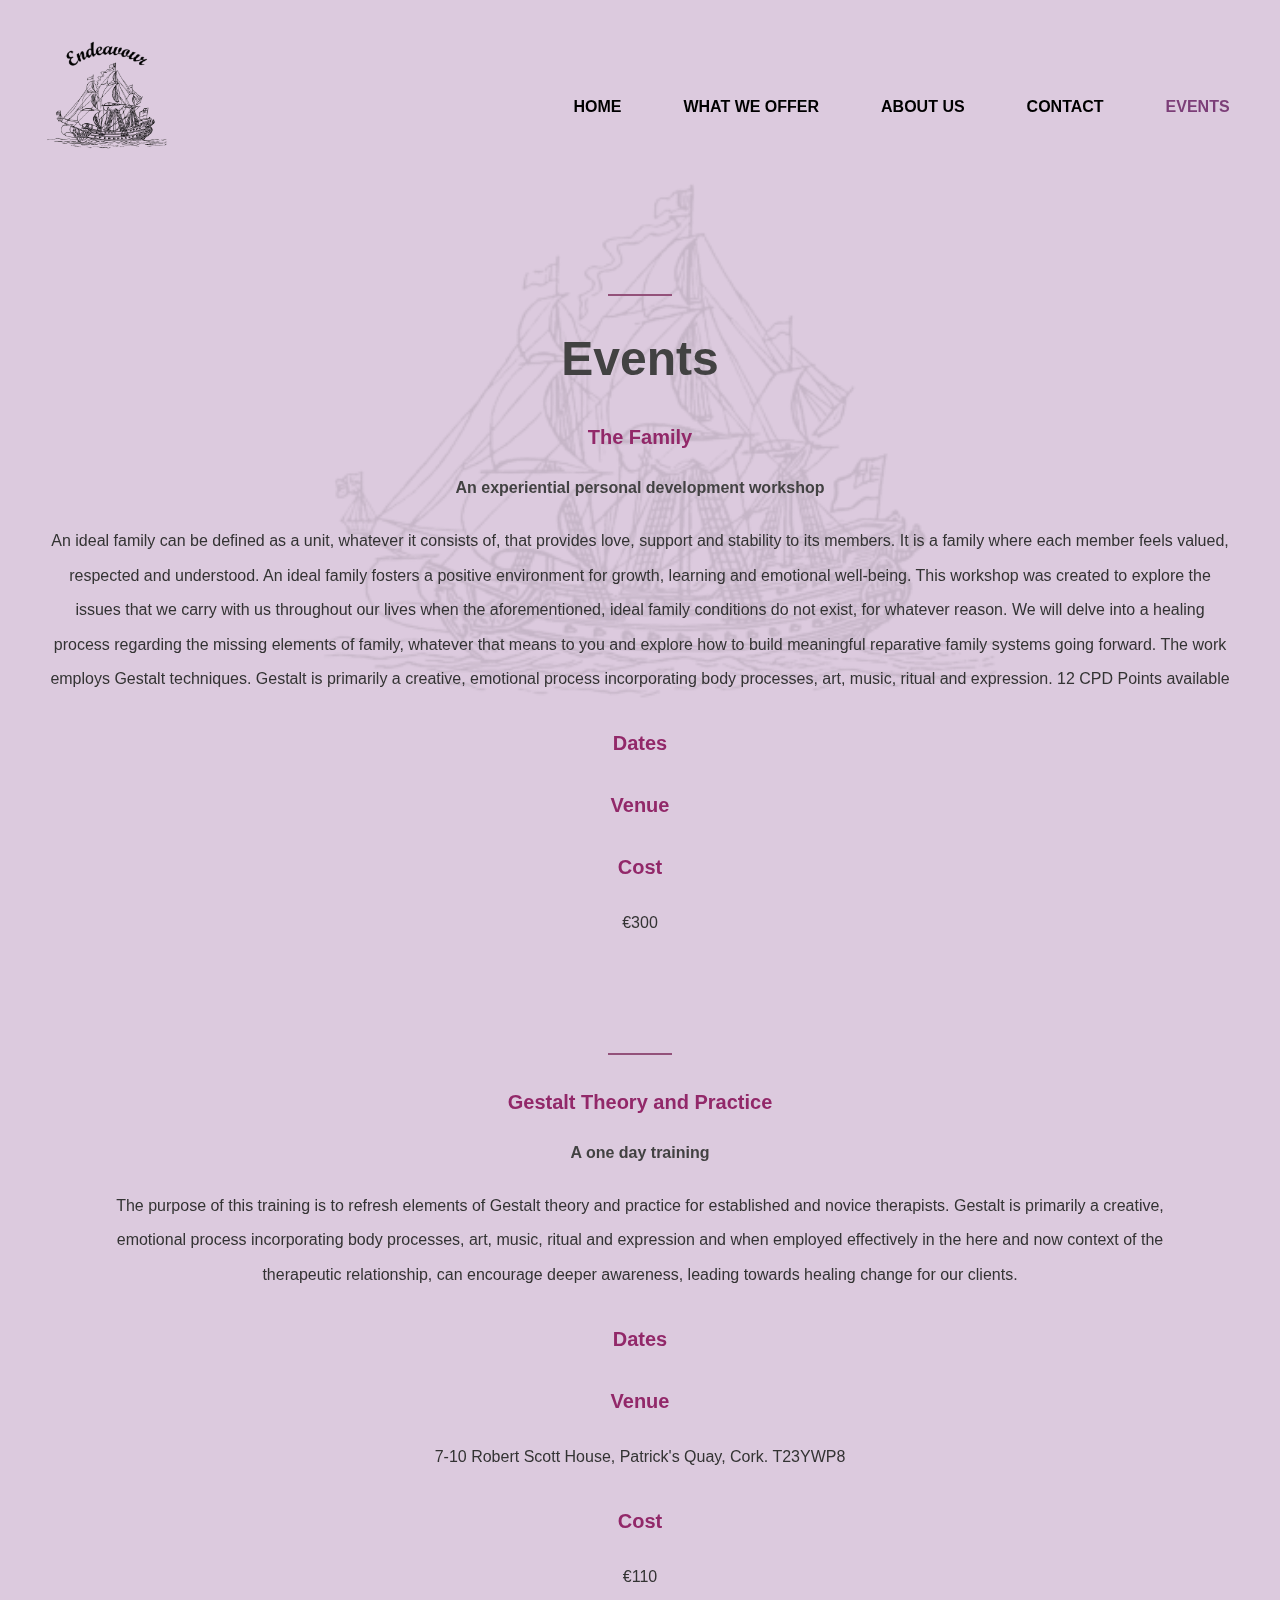
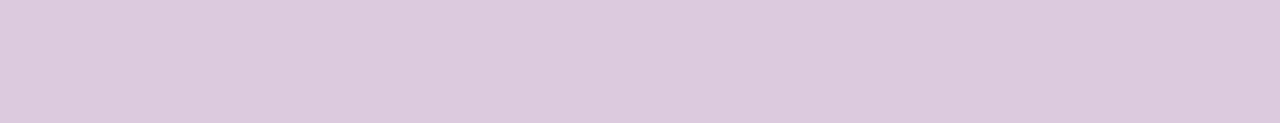
==== events.html @ 6eea9aa0 "Update events.html" ====
<!DOCTYPE html>
<!--
	
-->
<html>
	<head>
		<title>Endeavour Group</title>
		<meta charset="utf-8" />
		<meta
			name="viewport"
			content="width=device-width, initial-scale=1, user-scalable=no"
		/>
		<meta
			name="description"
			content=""
		/>
		<meta
			name="keywords"
			content=""
		/>
		<link
			rel="stylesheet"
			href="assets/css/main.css"
		/>
	</head>
	<body class="is-preload">
		<!-- Header -->
		<section
			id="header-banner"
			class="gradient-background"
		>
			<header
				id="header"
				class="alt"
			>
				<a href="index.html">
					<img
						src="images/LogoWithNameCurvedFinal.png" alt="Logo Image" class="header-img">
					
				</a>
				<nav id="nav">
					<ul>
						<li><a href="index.html">Home</a></li>
						<li><a href="services.html">What We Offer</a></li>

						<li><a href="about.html">About Us</a></li>
						<li><a href="contact.html">Contact</a></li>
						<li class="current">
							<a href="events.html">Events</a>
						</li>
					</ul>
				</nav>
			</header>
		</section>


        <div id="main">
			<div class="wrapper special style3">
				<div class="inner">
					<header class="major">
						<h2>Events</h2>
						
					</header>
					<h3></h3>
					<h3 id="" style="color: #922869;">The Family</h3>
                    
                    <h4>An experiential personal development workshop</h4>
                    <p>An ideal family can be defined as a unit, whatever it consists of, that provides love, support and
                        stability to its members. It is a family where each member feels valued, respected and understood. An
                        ideal family fosters a positive environment for growth, learning and emotional well-being.
                        This workshop was created to explore the issues that we carry with us throughout our lives when the
                        aforementioned, ideal family conditions do not exist, for whatever reason. We will delve into a healing
                        process regarding the missing elements of family, whatever that means to you and explore how to

                        build meaningful reparative family systems going forward.

                        The work employs Gestalt techniques. Gestalt is primarily a creative, emotional process

                        incorporating body processes, art, music, ritual and expression.

			    12 CPD Points available
                    </p>


                <div class="dates-venue">
                            <h3 id="" style="color: #922869;">Dates</h3>
                            <p><sup></sup> <sup></sup> </p>

                            <h3 id="" style="color: #922869;">Venue</h3>
                            <p></p>

                            <h3 id="" style="color: #922869;">Cost</h3>
                            <p class="highlight">€300</p>
                            <p></p>
                </div>


		<div id="main">
			<div class="wrapper special style3">
				<div class="inner">
					<header class="major">
						<h2></h2>
						
					</header>
					<h3></h3>
					<h3 id="" style="color: #922869;">Gestalt Theory and Practice</h3>
                    
                    <h4>A one day training</h4>
                    <p> The purpose of this training is to refresh elements of Gestalt theory and practice for established and novice therapists. 
			Gestalt is primarily a creative, emotional process incorporating body processes, art, music, ritual and expression and
			when employed effectively in the here and now context of the therapeutic relationship, can encourage deeper awareness,
			leading towards healing change for our clients.
			
	       

			    

                       
                    </p>


                <div class="dates-venue">
                            <h3 id="" style="color: #922869;">Dates</h3>
                            <p><sup></sup> <sup></sup> </p>

                            <h3 id="" style="color: #922869;">Venue</h3>
                            <p>7-10 Robert Scott House, Patrick's Quay, Cork. T23YWP8</p>

                            <h3 id="" style="color: #922869;">Cost</h3>
                            <p class="highlight">€110</p>
                            <p></p>
                </div>


					
<!-- Start of new event -->

					


					

<!-- End of new event -->



		<!-- Scripts -->
		<script src="assets/js/jquery.min.js"></script>
		<script src="assets/js/jquery.dropotron.min.js"></script>
		<script src="assets/js/browser.min.js"></script>
		<script src="assets/js/breakpoints.min.js"></script>
		<script src="assets/js/util.js"></script>
		<script src="assets/js/main.js"></script>
	</body>
</html>
---- assets/css/main.css ----
@import url(fontawesome-all.min.css);
@import url("https://fonts.googleapis.com/css?family=Lato:300,300i,400,400i,700,700i");

html,
body,
div,
span,
applet,
object,
iframe,
h1,
h2,
h3,
h4,
h5,
h6,
p,
blockquote,
pre,
a,
abbr,
acronym,
address,
big,
cite,
code,
del,
dfn,
em,
img,
ins,
kbd,
q,
s,
samp,
small,
strike,
strong,
sub,
sup,
tt,
var,
b,
u,
i,
center,
dl,
dt,
dd,
ol,
ul,
li,
fieldset,
form,
label,
legend,
table,
caption,
tbody,
tfoot,
thead,
tr,
th,
td,
article,
aside,
canvas,
details,
embed,
figure,
figcaption,
footer,
header,
hgroup,
menu,
nav,
output,
ruby,
section,
summary,
time,
mark,
audio,
video {
    margin: 0;
    padding: 0;
    border: 0;
    font-size: 100%;
    font: inherit;
    vertical-align: baseline;
}

article,
aside,
details,
figcaption,
figure,
footer,
header,
hgroup,
menu,
nav,
section {
    display: block;
}

body {
    line-height: 1;
}

ol,
ul {
    list-style: none;
}

blockquote,
q {
    quotes: none;
}

blockquote:before,
blockquote:after,
q:before,
q:after {
    content: "";
    content: none;
}

table {
    border-collapse: collapse;
    border-spacing: 0;
}

body {
    -webkit-text-size-adjust: none;
}

mark {
    background-color: transparent;
    color: inherit;
}

input::-moz-focus-inner {
    border: 0;
    padding: 0;
}

input,
select,
textarea {
    -moz-appearance: none;
    -webkit-appearance: none;
    -ms-appearance: none;
    appearance: none;
}

/* Basic */

@-ms-viewport {
    width: device-width;
}

body {
    -ms-overflow-style: scrollbar;
}

@media screen and (max-width: 480px) {
    html,
    body {
        min-width: 320px;
    }
}

html {
    box-sizing: border-box;
}

*,
*:before,
*:after {
    box-sizing: inherit;
}

body {
    background: black;
}

body.is-preload *,
body.is-preload *:before,
body.is-preload *:after {
    -moz-animation: none !important;
    -webkit-animation: none !important;
    -ms-animation: none !important;
    animation: none !important;
    -moz-transition: none !important;
    -webkit-transition: none !important;
    -ms-transition: none !important;
    transition: none !important;
}

/* Typography */

html {
    font-size: 15pt;
}

@media screen and (max-width: 1680px) {
    html {
        font-size: 12pt;
    }
}

@media screen and (max-width: 980px) {
    html {
        font-size: 12pt;
    }
}

@media screen and (max-width: 736px) {
    html {
        font-size: 11pt;
    }
}

body {
    background-color: transparent;
    color: #424242;
}

body,
input,
select,
textarea {
    font-family: "Lato", Arial, Helvetica, sans-serif;
    font-weight: 300;
    font-size: 1rem;
    line-height: 2.15;
}

a {
    -moz-transition: color 0.2s ease-in-out;
    -webkit-transition: color 0.2s ease-in-out;
    -ms-transition: color 0.2s ease-in-out;
    transition: color 0.2s ease-in-out;
    text-decoration: none;
}

strong,
b {
    font-weight: 700;
}

em,
i {
    font-style: italic;
}

p {
    margin: 0 0 2rem 0;
}

p.special {
    text-align: center;
    margin: 0 auto 2rem auto;
    max-width: 46rem;
}

@media screen and (max-width: 980px) {
    p.special {
        max-width: calc(100% - 6rem);
        width: 100%;
    }
}

@media screen and (max-width: 736px) {
    p.special {
        max-width: 100%;
        width: 100%;
    }
}

header h1:before,
header h2:before,
header h3:before,
header h4:before,
header h5:before,
header h6:before {
    background-color: #93517a;
    content: "";
    display: block;
    height: 2px;
    margin: 0 auto 2rem auto;
    width: 4rem;
}

header h1.left:before,
header h2.left:before,
header h3.left:before,
header h4.left:before,
header h5.left:before,
header h6.left:before {
    margin-left: 0;
    margin-right: 0;
}

@media screen and (max-width: 980px) {
    header h1.left:before,
    header h2.left:before,
    header h3.left:before,
    header h4.left:before,
    header h5.left:before,
    header h6.left:before {
        margin-left: auto;
        margin-right: auto;
    }
}

header h1.alt:before,
header h2.alt:before,
header h3.alt:before,
header h4.alt:before,
header h5.alt:before,
header h6.alt:before {
    background-color: #424242;
}

header.special {
    text-align: center;
    margin-bottom: 4rem;
}

header.major {
    text-align: center;
    margin: 0 auto 2rem auto;
    max-width: 46rem;
}

@media screen and (max-width: 980px) {
    header.major {
        max-width: calc(100% - 6rem);
        width: 100%;
    }
}

@media screen and (max-width: 736px) {
    header.major {
        max-width: 100%;
        width: 100%;
    }
}

h1,
h2,
h3,
h4,
h5,
h6 {
    font-weight: 700;
    line-height: 1.5;
    margin: 0 0 1.5rem 0;
}

h1 a,
h2 a,
h3 a,
h4 a,
h5 a,
h6 a {
    color: inherit;
    text-decoration: none;
}

h1 {
    font-size: 4rem;
    line-height: 1.2;
}

h1 + p {
    font-size: 1.5rem;
}

h2 {
    font-size: 3rem;
    line-height: 1.3;
}

h3 {
    font-size: 1.25rem;
}

h4 {
    font-size: 1rem;
}

h5 {
    font-size: 0.9rem;
}

h6 {
    font-size: 0.7rem;
}

@media screen and (max-width: 1280px) {
    h1 {
        font-size: 3.75rem;
    }
}

@media screen and (max-width: 980px) {
    body,
    input,
    select,
    textarea {
        line-height: 1.75;
    }

    p.thin {
        max-width: 100%;
    }

    h1.heading.left:before,
    h2.heading.left:before,
    h3.heading.left:before,
    h4.heading.left:before,
    h5.heading.left:before,
    h6.heading.left:before {
        margin-right: auto;
        margin-left: auto;
    }
}

@media screen and (max-width: 736px) {
    h1 {
        font-size: 2.5rem;
        line-height: 1.3;
    }

    h1 + p {
        font-size: 1.25rem;
    }

    h2 {
        font-size: 1.75rem;
        line-height: 1.5;
    }

    h3 {
        font-size: 1.25rem;
    }
}

sub {
    font-size: 0.8rem;
    position: relative;
    top: 0.5rem;
}

sup {
    font-size: 0.8rem;
    position: relative;
    top: -0.5rem;
}

blockquote {
    border-left: solid 0.5rem;
    font-style: italic;
    margin: 0 0 2rem 0;
    padding: 1rem 0 1rem 2rem;
}

code {
    border-radius: 4px;
    border: solid 1px;
    font-family: "Courier New", monospace;
    font-size: 0.9rem;
    margin: 0 0.25rem;
    padding: 0.25rem 0.65rem;
}

pre {
    -webkit-overflow-scrolling: touch;
    font-family: "Courier New", monospace;
    font-size: 0.9rem;
    margin: 0 0 2rem 0;
}

pre code {
    display: block;
    line-height: 1.75;
    padding: 1rem 1.5rem;
    overflow-x: auto;
}

hr {
    border: 0;
    border-bottom: solid 1px;
    margin: 2rem 0;
}

hr.major {
    margin: 4rem 0;
}

@media screen and (max-width: 736px) {
    hr.major {
        margin: 3rem 0;
    }
}

input,
select,
textarea {
    color: #424242;
}

a {
    color: #93517a;
}

a:hover {
    color: #ffb7aa;
}

strong,
b {
    color: #424242;
}

h1,
h2,
h3,
h4,
h5,
h6 {
    color: #424242;
}

blockquote {
    border-left-color: rgba(144, 144, 144, 0.25);
}

code {
    background: rgba(144, 144, 144, 0.075);
    border-color: rgba(144, 144, 144, 0.25);
}

hr {
    border-bottom-color: rgba(144, 144, 144, 0.25);
}

/* Row */

.row {
    display: flex;
    flex-wrap: wrap;
    box-sizing: border-box;
    align-items: stretch;
}

.row > * {
    box-sizing: border-box;
}

.row.gtr-uniform > * > :last-child {
    margin-bottom: 0;
}

.row.aln-left {
    justify-content: flex-start;
}

.row.aln-center {
    justify-content: center;
}

.row.aln-right {
    justify-content: flex-end;
}

.row.aln-top {
    align-items: flex-start;
}

.row.aln-middle {
    align-items: center;
}

.row.aln-bottom {
    align-items: flex-end;
}

.row > .imp {
    order: -1;
}

.row > .col-1 {
    width: 8.33333%;
}

.row > .off-1 {
    margin-left: 8.33333%;
}

.row > .col-2 {
    width: 16.66667%;
}

.row > .off-2 {
    margin-left: 16.66667%;
}

.row > .col-3 {
    width: 25%;
}

.row > .off-3 {
    margin-left: 25%;
}

.row > .col-4 {
    width: 33.33333%;
}

.row > .off-4 {
    margin-left: 33.33333%;
}

.row > .col-5 {
    width: 41.66667%;
}

.row > .off-5 {
    margin-left: 41.66667%;
}

.row > .col-6 {
    width: 50%;
}

.row > .off-6 {
    margin-left: 50%;
}

.row > .col-7 {
    width: 58.33333%;
}

.row > .off-7 {
    margin-left: 58.33333%;
}

.row > .col-8 {
    width: 66.66667%;
}

.row > .off-8 {
    margin-left: 66.66667%;
}

.row > .col-9 {
    width: 75%;
}

.row > .off-9 {
    margin-left: 75%;
}

.row > .col-10 {
    width: 83.33333%;
}

.row > .off-10 {
    margin-left: 83.33333%;
}

.row > .col-11 {
    width: 91.66667%;
}

.row > .off-11 {
    margin-left: 91.66667%;
}

.row > .col-12 {
    width: 100%;
}

.row > .off-12 {
    margin-left: 100%;
}

.row.gtr-0 {
    margin-top: 0;
    margin-left: 0rem;
}

.row.gtr-0 > * {
    padding: 0 0 0 0rem;
}

.row.gtr-0.gtr-uniform {
    margin-top: 0rem;
}

.row.gtr-0.gtr-uniform > * {
    padding-top: 0rem;
}

.row.gtr-25 {
    margin-top: 0;
    margin-left: -0.5rem;
}

.row.gtr-25 > * {
    padding: 0 0 0 0.5rem;
}

.row.gtr-25.gtr-uniform {
    margin-top: -0.5rem;
}

.row.gtr-25.gtr-uniform > * {
    padding-top: 0.5rem;
}

.row.gtr-50 {
    margin-top: 0;
    margin-left: -1rem;
}

.row.gtr-50 > * {
    padding: 0 0 0 1rem;
}

.row.gtr-50.gtr-uniform {
    margin-top: -1rem;
}

.row.gtr-50.gtr-uniform > * {
    padding-top: 1rem;
}

.row {
    margin-top: 0;
    margin-left: -2rem;
}

.row > * {
    padding: 0 0 0 2rem;
}

.row.gtr-uniform {
    margin-top: -2rem;
}

.row.gtr-uniform > * {
    padding-top: 2rem;
}

.row.gtr-150 {
    margin-top: 0;
    margin-left: -3rem;
}

.row.gtr-150 > * {
    padding: 0 0 0 3rem;
}

.row.gtr-150.gtr-uniform {
    margin-top: -3rem;
}

.row.gtr-150.gtr-uniform > * {
    padding-top: 3rem;
}

.row.gtr-200 {
    margin-top: 0;
    margin-left: -4rem;
}

.row.gtr-200 > * {
    padding: 0 0 0 4rem;
}

.row.gtr-200.gtr-uniform {
    margin-top: -4rem;
}

.row.gtr-200.gtr-uniform > * {
    padding-top: 4rem;
}

@media screen and (max-width: 1680px) {
    .row {
        display: flex;
        flex-wrap: wrap;
        box-sizing: border-box;
        align-items: stretch;
    }

    .row > * {
        box-sizing: border-box;
    }

    .row.gtr-uniform > * > :last-child {
        margin-bottom: 0;
    }

    .row.aln-left {
        justify-content: flex-start;
    }

    .row.aln-center {
        justify-content: center;
    }

    .row.aln-right {
        justify-content: flex-end;
    }

    .row.aln-top {
        align-items: flex-start;
    }

    .row.aln-middle {
        align-items: center;
    }

    .row.aln-bottom {
        align-items: flex-end;
    }

    .row > .imp-xlarge {
        order: -1;
    }

    .row > .col-1-xlarge {
        width: 8.33333%;
    }

    .row > .off-1-xlarge {
        margin-left: 8.33333%;
    }

    .row > .col-2-xlarge {
        width: 16.66667%;
    }

    .row > .off-2-xlarge {
        margin-left: 16.66667%;
    }

    .row > .col-3-xlarge {
        width: 25%;
    }

    .row > .off-3-xlarge {
        margin-left: 25%;
    }

    .row > .col-4-xlarge {
        width: 33.33333%;
    }

    .row > .off-4-xlarge {
        margin-left: 33.33333%;
    }

    .row > .col-5-xlarge {
        width: 41.66667%;
    }

    .row > .off-5-xlarge {
        margin-left: 41.66667%;
    }

    .row > .col-6-xlarge {
        width: 50%;
    }

    .row > .off-6-xlarge {
        margin-left: 50%;
    }

    .row > .col-7-xlarge {
        width: 58.33333%;
    }

    .row > .off-7-xlarge {
        margin-left: 58.33333%;
    }

    .row > .col-8-xlarge {
        width: 66.66667%;
    }

    .row > .off-8-xlarge {
        margin-left: 66.66667%;
    }

    .row > .col-9-xlarge {
        width: 75%;
    }

    .row > .off-9-xlarge {
        margin-left: 75%;
    }

    .row > .col-10-xlarge {
        width: 83.33333%;
    }

    .row > .off-10-xlarge {
        margin-left: 83.33333%;
    }

    .row > .col-11-xlarge {
        width: 91.66667%;
    }

    .row > .off-11-xlarge {
        margin-left: 91.66667%;
    }

    .row > .col-12-xlarge {
        width: 100%;
    }

    .row > .off-12-xlarge {
        margin-left: 100%;
    }

    .row.gtr-0 {
        margin-top: 0;
        margin-left: 0rem;
    }

    .row.gtr-0 > * {
        padding: 0 0 0 0rem;
    }

    .row.gtr-0.gtr-uniform {
        margin-top: 0rem;
    }

    .row.gtr-0.gtr-uniform > * {
        padding-top: 0rem;
    }

    .row.gtr-25 {
        margin-top: 0;
        margin-left: -0.5rem;
    }

    .row.gtr-25 > * {
        padding: 0 0 0 0.5rem;
    }

    .row.gtr-25.gtr-uniform {
        margin-top: -0.5rem;
    }

    .row.gtr-25.gtr-uniform > * {
        padding-top: 0.5rem;
    }

    .row.gtr-50 {
        margin-top: 0;
        margin-left: -1rem;
    }

    .row.gtr-50 > * {
        padding: 0 0 0 1rem;
    }

    .row.gtr-50.gtr-uniform {
        margin-top: -1rem;
    }

    .row.gtr-50.gtr-uniform > * {
        padding-top: 1rem;
    }

    .row {
        margin-top: 0;
        margin-left: -2rem;
    }

    .row > * {
        padding: 0 0 0 2rem;
    }

    .row.gtr-uniform {
        margin-top: -2rem;
    }

    .row.gtr-uniform > * {
        padding-top: 2rem;
    }

    .row.gtr-150 {
        margin-top: 0;
        margin-left: -3rem;
    }

    .row.gtr-150 > * {
        padding: 0 0 0 3rem;
    }

    .row.gtr-150.gtr-uniform {
        margin-top: -3rem;
    }

    .row.gtr-150.gtr-uniform > * {
        padding-top: 3rem;
    }

    .row.gtr-200 {
        margin-top: 0;
        margin-left: -4rem;
    }

    .row.gtr-200 > * {
        padding: 0 0 0 4rem;
    }

    .row.gtr-200.gtr-uniform {
        margin-top: -4rem;
    }

    .row.gtr-200.gtr-uniform > * {
        padding-top: 4rem;
    }
}

@media screen and (max-width: 1280px) {
    .row {
        display: flex;
        flex-wrap: wrap;
        box-sizing: border-box;
        align-items: stretch;
    }

    .row > * {
        box-sizing: border-box;
    }

    .row.gtr-uniform > * > :last-child {
        margin-bottom: 0;
    }

    .row.aln-left {
        justify-content: flex-start;
    }

    .row.aln-center {
        justify-content: center;
    }

    .row.aln-right {
        justify-content: flex-end;
    }

    .row.aln-top {
        align-items: flex-start;
    }

    .row.aln-middle {
        align-items: center;
    }

    .row.aln-bottom {
        align-items: flex-end;
    }

    .row > .imp-large {
        order: -1;
    }

    .row > .col-1-large {
        width: 8.33333%;
    }

    .row > .off-1-large {
        margin-left: 8.33333%;
    }

    .row > .col-2-large {
        width: 16.66667%;
    }

    .row > .off-2-large {
        margin-left: 16.66667%;
    }

    .row > .col-3-large {
        width: 25%;
    }

    .row > .off-3-large {
        margin-left: 25%;
    }

    .row > .col-4-large {
        width: 33.33333%;
    }

    .row > .off-4-large {
        margin-left: 33.33333%;
    }

    .row > .col-5-large {
        width: 41.66667%;
    }

    .row > .off-5-large {
        margin-left: 41.66667%;
    }

    .row > .col-6-large {
        width: 50%;
    }

    .row > .off-6-large {
        margin-left: 50%;
    }

    .row > .col-7-large {
        width: 58.33333%;
    }

    .row > .off-7-large {
        margin-left: 58.33333%;
    }

    .row > .col-8-large {
        width: 66.66667%;
    }

    .row > .off-8-large {
        margin-left: 66.66667%;
    }

    .row > .col-9-large {
        width: 75%;
    }

    .row > .off-9-large {
        margin-left: 75%;
    }

    .row > .col-10-large {
        width: 83.33333%;
    }

    .row > .off-10-large {
        margin-left: 83.33333%;
    }

    .row > .col-11-large {
        width: 91.66667%;
    }

    .row > .off-11-large {
        margin-left: 91.66667%;
    }

    .row > .col-12-large {
        width: 100%;
    }

    .row > .off-12-large {
        margin-left: 100%;
    }

    .row.gtr-0 {
        margin-top: 0;
        margin-left: 0rem;
    }

    .row.gtr-0 > * {
        padding: 0 0 0 0rem;
    }

    .row.gtr-0.gtr-uniform {
        margin-top: 0rem;
    }

    .row.gtr-0.gtr-uniform > * {
        padding-top: 0rem;
    }

    .row.gtr-25 {
        margin-top: 0;
        margin-left: -0.375rem;
    }

    .row.gtr-25 > * {
        padding: 0 0 0 0.375rem;
    }

    .row.gtr-25.gtr-uniform {
        margin-top: -0.375rem;
    }

    .row.gtr-25.gtr-uniform > * {
        padding-top: 0.375rem;
    }

    .row.gtr-50 {
        margin-top: 0;
        margin-left: -0.75rem;
    }

    .row.gtr-50 > * {
        padding: 0 0 0 0.75rem;
    }

    .row.gtr-50.gtr-uniform {
        margin-top: -0.75rem;
    }

    .row.gtr-50.gtr-uniform > * {
        padding-top: 0.75rem;
    }

    .row {
        margin-top: 0;
        margin-left: -1.5rem;
    }

    .row > * {
        padding: 0 0 0 1.5rem;
    }

    .row.gtr-uniform {
        margin-top: -1.5rem;
    }

    .row.gtr-uniform > * {
        padding-top: 1.5rem;
    }

    .row.gtr-150 {
        margin-top: 0;
        margin-left: -2.25rem;
    }

    .row.gtr-150 > * {
        padding: 0 0 0 2.25rem;
    }

    .row.gtr-150.gtr-uniform {
        margin-top: -2.25rem;
    }

    .row.gtr-150.gtr-uniform > * {
        padding-top: 2.25rem;
    }

    .row.gtr-200 {
        margin-top: 0;
        margin-left: -3rem;
    }

    .row.gtr-200 > * {
        padding: 0 0 0 3rem;
    }

    .row.gtr-200.gtr-uniform {
        margin-top: -3rem;
    }

    .row.gtr-200.gtr-uniform > * {
        padding-top: 3rem;
    }
}

@media screen and (max-width: 980px) {
    .row {
        display: flex;
        flex-wrap: wrap;
        box-sizing: border-box;
        align-items: stretch;
    }

    .row > * {
        box-sizing: border-box;
    }

    .row.gtr-uniform > * > :last-child {
        margin-bottom: 0;
    }

    .row.aln-left {
        justify-content: flex-start;
    }

    .row.aln-center {
        justify-content: center;
    }

    .row.aln-right {
        justify-content: flex-end;
    }

    .row.aln-top {
        align-items: flex-start;
    }

    .row.aln-middle {
        align-items: center;
    }

    .row.aln-bottom {
        align-items: flex-end;
    }

    .row > .imp-medium {
        order: -1;
    }

    .row > .col-1-medium {
        width: 8.33333%;
    }

    .row > .off-1-medium {
        margin-left: 8.33333%;
    }

    .row > .col-2-medium {
        width: 16.66667%;
    }

    .row > .off-2-medium {
        margin-left: 16.66667%;
    }

    .row > .col-3-medium {
        width: 25%;
    }

    .row > .off-3-medium {
        margin-left: 25%;
    }

    .row > .col-4-medium {
        width: 33.33333%;
    }

    .row > .off-4-medium {
        margin-left: 33.33333%;
    }

    .row > .col-5-medium {
        width: 41.66667%;
    }

    .row > .off-5-medium {
        margin-left: 41.66667%;
    }

    .row > .col-6-medium {
        width: 50%;
    }

    .row > .off-6-medium {
        margin-left: 50%;
    }

    .row > .col-7-medium {
        width: 58.33333%;
    }

    .row > .off-7-medium {
        margin-left: 58.33333%;
    }

    .row > .col-8-medium {
        width: 66.66667%;
    }

    .row > .off-8-medium {
        margin-left: 66.66667%;
    }

    .row > .col-9-medium {
        width: 75%;
    }

    .row > .off-9-medium {
        margin-left: 75%;
    }

    .row > .col-10-medium {
        width: 83.33333%;
    }

    .row > .off-10-medium {
        margin-left: 83.33333%;
    }

    .row > .col-11-medium {
        width: 91.66667%;
    }

    .row > .off-11-medium {
        margin-left: 91.66667%;
    }

    .row > .col-12-medium {
        width: 100%;
    }

    .row > .off-12-medium {
        margin-left: 100%;
    }

    .row.gtr-0 {
        margin-top: 0;
        margin-left: 0rem;
    }

    .row.gtr-0 > * {
        padding: 0 0 0 0rem;
    }

    .row.gtr-0.gtr-uniform {
        margin-top: 0rem;
    }

    .row.gtr-0.gtr-uniform > * {
        padding-top: 0rem;
    }

    .row.gtr-25 {
        margin-top: 0;
        margin-left: -0.375rem;
    }

    .row.gtr-25 > * {
        padding: 0 0 0 0.375rem;
    }

    .row.gtr-25.gtr-uniform {
        margin-top: -0.375rem;
    }

    .row.gtr-25.gtr-uniform > * {
        padding-top: 0.375rem;
    }

    .row.gtr-50 {
        margin-top: 0;
        margin-left: -0.75rem;
    }

    .row.gtr-50 > * {
        padding: 0 0 0 0.75rem;
    }

    .row.gtr-50.gtr-uniform {
        margin-top: -0.75rem;
    }

    .row.gtr-50.gtr-uniform > * {
        padding-top: 0.75rem;
    }

    .row {
        margin-top: 0;
        margin-left: -1.5rem;
    }

    .row > * {
        padding: 0 0 0 1.5rem;
    }

    .row.gtr-uniform {
        margin-top: -1.5rem;
    }

    .row.gtr-uniform > * {
        padding-top: 1.5rem;
    }

    .row.gtr-150 {
        margin-top: 0;
        margin-left: -2.25rem;
    }

    .row.gtr-150 > * {
        padding: 0 0 0 2.25rem;
    }

    .row.gtr-150.gtr-uniform {
        margin-top: -2.25rem;
    }

    .row.gtr-150.gtr-uniform > * {
        padding-top: 2.25rem;
    }

    .row.gtr-200 {
        margin-top: 0;
        margin-left: -3rem;
    }

    .row.gtr-200 > * {
        padding: 0 0 0 3rem;
    }

    .row.gtr-200.gtr-uniform {
        margin-top: -3rem;
    }

    .row.gtr-200.gtr-uniform > * {
        padding-top: 3rem;
    }
}

@media screen and (max-width: 736px) {
    .row {
        display: flex;
        flex-wrap: wrap;
        box-sizing: border-box;
        align-items: stretch;
    }

    .row > * {
        box-sizing: border-box;
    }

    .row.gtr-uniform > * > :last-child {
        margin-bottom: 0;
    }

    .row.aln-left {
        justify-content: flex-start;
    }

    .row.aln-center {
        justify-content: center;
    }

    .row.aln-right {
        justify-content: flex-end;
    }

    .row.aln-top {
        align-items: flex-start;
    }

    .row.aln-middle {
        align-items: center;
    }

    .row.aln-bottom {
        align-items: flex-end;
    }

    .row > .imp-small {
        order: -1;
    }

    .row > .col-1-small {
        width: 8.33333%;
    }

    .row > .off-1-small {
        margin-left: 8.33333%;
    }

    .row > .col-2-small {
        width: 16.66667%;
    }

    .row > .off-2-small {
        margin-left: 16.66667%;
    }

    .row > .col-3-small {
        width: 25%;
    }

    .row > .off-3-small {
        margin-left: 25%;
    }

    .row > .col-4-small {
        width: 33.33333%;
    }

    .row > .off-4-small {
        margin-left: 33.33333%;
    }

    .row > .col-5-small {
        width: 41.66667%;
    }

    .row > .off-5-small {
        margin-left: 41.66667%;
    }

    .row > .col-6-small {
        width: 50%;
    }

    .row > .off-6-small {
        margin-left: 50%;
    }

    .row > .col-7-small {
        width: 58.33333%;
    }

    .row > .off-7-small {
        margin-left: 58.33333%;
    }

    .row > .col-8-small {
        width: 66.66667%;
    }

    .row > .off-8-small {
        margin-left: 66.66667%;
    }

    .row > .col-9-small {
        width: 75%;
    }

    .row > .off-9-small {
        margin-left: 75%;
    }

    .row > .col-10-small {
        width: 83.33333%;
    }

    .row > .off-10-small {
        margin-left: 83.33333%;
    }

    .row > .col-11-small {
        width: 91.66667%;
    }

    .row > .off-11-small {
        margin-left: 91.66667%;
    }

    .row > .col-12-small {
        width: 100%;
    }

    .row > .off-12-small {
        margin-left: 100%;
    }

    .row.gtr-0 {
        margin-top: 0;
        margin-left: 0rem;
    }

    .row.gtr-0 > * {
        padding: 0 0 0 0rem;
    }

    .row.gtr-0.gtr-uniform {
        margin-top: 0rem;
    }

    .row.gtr-0.gtr-uniform > * {
        padding-top: 0rem;
    }

    .row.gtr-25 {
        margin-top: 0;
        margin-left: -0.3125rem;
    }

    .row.gtr-25 > * {
        padding: 0 0 0 0.3125rem;
    }

    .row.gtr-25.gtr-uniform {
        margin-top: -0.3125rem;
    }

    .row.gtr-25.gtr-uniform > * {
        padding-top: 0.3125rem;
    }

    .row.gtr-50 {
        margin-top: 0;
        margin-left: -0.625rem;
    }

    .row.gtr-50 > * {
        padding: 0 0 0 0.625rem;
    }

    .row.gtr-50.gtr-uniform {
        margin-top: -0.625rem;
    }

    .row.gtr-50.gtr-uniform > * {
        padding-top: 0.625rem;
    }

    .row {
        margin-top: 0;
        margin-left: -1.25rem;
    }

    .row > * {
        padding: 0 0 0 1.25rem;
    }

    .row.gtr-uniform {
        margin-top: -1.25rem;
    }

    .row.gtr-uniform > * {
        padding-top: 1.25rem;
    }

    .row.gtr-150 {
        margin-top: 0;
        margin-left: -1.875rem;
    }

    .row.gtr-150 > * {
        padding: 0 0 0 1.875rem;
    }

    .row.gtr-150.gtr-uniform {
        margin-top: -1.875rem;
    }

    .row.gtr-150.gtr-uniform > * {
        padding-top: 1.875rem;
    }

    .row.gtr-200 {
        margin-top: 0;
        margin-left: -2.5rem;
    }

    .row.gtr-200 > * {
        padding: 0 0 0 2.5rem;
    }

    .row.gtr-200.gtr-uniform {
        margin-top: -2.5rem;
    }

    .row.gtr-200.gtr-uniform > * {
        padding-top: 2.5rem;
    }
}

@media screen and (max-width: 480px) {
    .row {
        display: flex;
        flex-wrap: wrap;
        box-sizing: border-box;
        align-items: stretch;
    }

    .row > * {
        box-sizing: border-box;
    }

    .row.gtr-uniform > * > :last-child {
        margin-bottom: 0;
    }

    .row.aln-left {
        justify-content: flex-start;
    }

    .row.aln-center {
        justify-content: center;
    }

    .row.aln-right {
        justify-content: flex-end;
    }

    .row.aln-top {
        align-items: flex-start;
    }

    .row.aln-middle {
        align-items: center;
    }

    .row.aln-bottom {
        align-items: flex-end;
    }

    .row > .imp-xsmall {
        order: -1;
    }

    .row > .col-1-xsmall {
        width: 8.33333%;
    }

    .row > .off-1-xsmall {
        margin-left: 8.33333%;
    }

    .row > .col-2-xsmall {
        width: 16.66667%;
    }

    .row > .off-2-xsmall {
        margin-left: 16.66667%;
    }

    .row > .col-3-xsmall {
        width: 25%;
    }

    .row > .off-3-xsmall {
        margin-left: 25%;
    }

    .row > .col-4-xsmall {
        width: 33.33333%;
    }

    .row > .off-4-xsmall {
        margin-left: 33.33333%;
    }

    .row > .col-5-xsmall {
        width: 41.66667%;
    }

    .row > .off-5-xsmall {
        margin-left: 41.66667%;
    }

    .row > .col-6-xsmall {
        width: 50%;
    }

    .row > .off-6-xsmall {
        margin-left: 50%;
    }

    .row > .col-7-xsmall {
        width: 58.33333%;
    }

    .row > .off-7-xsmall {
        margin-left: 58.33333%;
    }

    .row > .col-8-xsmall {
        width: 66.66667%;
    }

    .row > .off-8-xsmall {
        margin-left: 66.66667%;
    }

    .row > .col-9-xsmall {
        width: 75%;
    }

    .row > .off-9-xsmall {
        margin-left: 75%;
    }

    .row > .col-10-xsmall {
        width: 83.33333%;
    }

    .row > .off-10-xsmall {
        margin-left: 83.33333%;
    }

    .row > .col-11-xsmall {
        width: 91.66667%;
    }

    .row > .off-11-xsmall {
        margin-left: 91.66667%;
    }

    .row > .col-12-xsmall {
        width: 100%;
    }

    .row > .off-12-xsmall {
        margin-left: 100%;
    }

    .row.gtr-0 {
        margin-top: 0;
        margin-left: 0rem;
    }

    .row.gtr-0 > * {
        padding: 0 0 0 0rem;
    }

    .row.gtr-0.gtr-uniform {
        margin-top: 0rem;
    }

    .row.gtr-0.gtr-uniform > * {
        padding-top: 0rem;
    }

    .row.gtr-25 {
        margin-top: 0;
        margin-left: -0.3125rem;
    }

    .row.gtr-25 > * {
        padding: 0 0 0 0.3125rem;
    }

    .row.gtr-25.gtr-uniform {
        margin-top: -0.3125rem;
    }

    .row.gtr-25.gtr-uniform > * {
        padding-top: 0.3125rem;
    }

    .row.gtr-50 {
        margin-top: 0;
        margin-left: -0.625rem;
    }

    .row.gtr-50 > * {
        padding: 0 0 0 0.625rem;
    }

    .row.gtr-50.gtr-uniform {
        margin-top: -0.625rem;
    }

    .row.gtr-50.gtr-uniform > * {
        padding-top: 0.625rem;
    }

    .row {
        margin-top: 0;
        margin-left: -1.25rem;
    }

    .row > * {
        padding: 0 0 0 1.25rem;
    }

    .row.gtr-uniform {
        margin-top: -1.25rem;
    }

    .row.gtr-uniform > * {
        padding-top: 1.25rem;
    }

    .row.gtr-150 {
        margin-top: 0;
        margin-left: -1.875rem;
    }

    .row.gtr-150 > * {
        padding: 0 0 0 1.875rem;
    }

    .row.gtr-150.gtr-uniform {
        margin-top: -1.875rem;
    }

    .row.gtr-150.gtr-uniform > * {
        padding-top: 1.875rem;
    }

    .row.gtr-200 {
        margin-top: 0;
        margin-left: -2.5rem;
    }

    .row.gtr-200 > * {
        padding: 0 0 0 2.5rem;
    }

    .row.gtr-200.gtr-uniform {
        margin-top: -2.5rem;
    }

    .row.gtr-200.gtr-uniform > * {
        padding-top: 2.5rem;
    }
}

/* Box */

.box {
    border: solid 1px;
    border-radius: 4px;
    margin-bottom: 2rem;
    padding: 1.5rem;
}

.box > :last-child {
    margin-bottom: 0;
}

.box.alt {
    border: 0;
    border-radius: 0;
    padding: 0;
}

.box {
    border-color: rgba(144, 144, 144, 0.25);
}

/* Button */

input[type="submit"],
input[type="reset"],
input[type="button"],
button,
.button {
    -moz-appearance: none;
    -webkit-appearance: none;
    -ms-appearance: none;
    appearance: none;
    -moz-transition: background-color 0.2s ease-in-out,
        box-shadow 0.2s ease-in-out, color 0.2s ease-in-out;
    -webkit-transition: background-color 0.2s ease-in-out,
        box-shadow 0.2s ease-in-out, color 0.2s ease-in-out;
    -ms-transition: background-color 0.2s ease-in-out,
        box-shadow 0.2s ease-in-out, color 0.2s ease-in-out;
    transition: background-color 0.2s ease-in-out, box-shadow 0.2s ease-in-out,
        color 0.2s ease-in-out;
    border-radius: 4px;
    border: 0;
    cursor: pointer;
    display: inline-block;
    font-weight: 700;
    height: 3.25rem;
    line-height: 3.25rem;
    padding: 0 2.25rem;
    text-align: center;
    text-decoration: none;
    white-space: nowrap;
}

input[type="submit"].small,
input[type="reset"].small,
input[type="button"].small,
button.small,
.button.small {
    font-size: 0.8rem;
    height: 2.4375rem;
    line-height: 2.4375rem;
    padding: 0 1.5rem;
}

input[type="submit"].large,
input[type="reset"].large,
input[type="button"].large,
button.large,
.button.large {
    font-size: 1.35rem;
    height: 4.0625rem;
    line-height: 4.0625rem;
    padding: 0 3rem;
}

input[type="submit"].wide,
input[type="reset"].wide,
input[type="button"].wide,
button.wide,
.button.wide {
    min-width: 13rem;
}

input[type="submit"].icon:before,
input[type="reset"].icon:before,
input[type="button"].icon:before,
button.icon:before,
.button.icon:before {
    font-size: 0.9rem;
    margin-right: 0.5rem;
}

input[type="submit"].fit,
input[type="reset"].fit,
input[type="button"].fit,
button.fit,
.button.fit {
    width: 100%;
}

input[type="submit"].disabled,
input[type="submit"]:disabled,
input[type="reset"].disabled,
input[type="reset"]:disabled,
input[type="button"].disabled,
input[type="button"]:disabled,
button.disabled,
button:disabled,
.button.disabled,
.button:disabled {
    pointer-events: none;
    opacity: 0.25;
}

input[type="submit"],
input[type="reset"],
input[type="button"],
button,
.button {
    background-color: transparent;
    box-shadow: inset 0 0 0 1px #93517a;
    color: #93517a !important;
}

.button2 {
    background-color: transparent;
    box-shadow: inset 0 0 0 1px #ffffff; /* White border */
    color: #ffffff !important; /* White text */
    padding: 10px 20px;
    border-radius: 4px;
    transition: background-color 0.3s ease, color 0.3s ease;
}

input[type="submit"]:hover,
input[type="reset"]:hover,
input[type="button"]:hover,
button:hover,
.button:hover {
    background-color: rgba(255, 139, 119, 0.1);
}

input[type="submit"]:hover:active,
input[type="reset"]:hover:active,
input[type="button"]:hover:active,
button:hover:active,
.button:hover:active {
    background-color: rgba(255, 139, 119, 0.25);
}

input[type="submit"].primary,
input[type="reset"].primary,
input[type="button"].primary,
button.primary,
.button.primary {
    background: #93517a;
    box-shadow: none;
    color: #424242 !important;
}

input[type="submit"].primary:hover,
input[type="reset"].primary:hover,
input[type="button"].primary:hover,
button.primary:hover,
.button.primary:hover {
    background-color: rgba(255, 139, 119, 0.5);
}

input[type="submit"].primary:hover:active,
input[type="reset"].primary:hover:active,
input[type="button"].primary:hover:active,
button.primary:hover:active,
.button.primary:hover:active {
    background-color: rgba(255, 139, 119, 0.75);
}

/* Form */

form {
    margin: 0 0 2rem 0;
}

form > :last-child {
    margin-bottom: 0;
}

form > .fields {
    display: -moz-flex;
    display: -webkit-flex;
    display: -ms-flex;
    display: flex;
    -moz-flex-wrap: wrap;
    -webkit-flex-wrap: wrap;
    -ms-flex-wrap: wrap;
    flex-wrap: wrap;
    width: calc(100% + 3rem);
    margin: -1.5rem 0 2rem -1.5rem;
}

form > .fields > .field {
    -moz-flex-grow: 0;
    -webkit-flex-grow: 0;
    -ms-flex-grow: 0;
    flex-grow: 0;
    -moz-flex-shrink: 0;
    -webkit-flex-shrink: 0;
    -ms-flex-shrink: 0;
    flex-shrink: 0;
    padding: 1.5rem 0 0 1.5rem;
    width: calc(100% - 1.5rem);
}

form > .fields > .field.half {
    width: calc(50% - 0.75rem);
}

form > .fields > .field.third {
    width: calc(100% / 3 - 0.5rem);
}

form > .fields > .field.quarter {
    width: calc(25% - 0.375rem);
}

@media screen and (max-width: 480px) {
    form > .fields {
        width: calc(100% + 3rem);
        margin: -1.5rem 0 2rem -1.5rem;
    }

    form > .fields > .field {
        padding: 1.5rem 0 0 1.5rem;
        width: calc(100% - 1.5rem);
    }

    form > .fields > .field.half {
        width: calc(100% - 1.5rem);
    }

    form > .fields > .field.third {
        width: calc(100% - 1.5rem);
    }

    form > .fields > .field.quarter {
        width: calc(100% - 1.5rem);
    }
}

label {
    display: block;
    font-size: 0.9rem;
    font-weight: 700;
    margin: 0 0 1rem 0;
}

input[type="text"],
input[type="password"],
input[type="email"],
input[type="tel"],
input[type="search"],
input[type="url"],
select,
textarea {
    -moz-appearance: none;
    -webkit-appearance: none;
    -ms-appearance: none;
    appearance: none;
    border-radius: 4px;
    border: none;
    border: solid 1px;
    color: inherit;
    display: block;
    outline: 0;
    padding: 0 1rem;
    text-decoration: none;
    width: 100%;
}

input[type="text"]:invalid,
input[type="password"]:invalid,
input[type="email"]:invalid,
input[type="tel"]:invalid,
input[type="search"]:invalid,
input[type="url"]:invalid,
select:invalid,
textarea:invalid {
    box-shadow: none;
}

input[type="text"],
input[type="password"],
input[type="email"],
input[type="tel"],
input[type="search"],
input[type="url"] {
    height: 3.25rem;
}

select {
    background-size: 1.25rem;
    background-repeat: no-repeat;
    background-position: calc(100% - 1rem) center;
    height: 3.25rem;
    padding-right: 3.25rem;
    text-overflow: ellipsis;
}

select:focus::-ms-value {
    background-color: transparent;
}

select::-ms-expand {
    display: none;
}

textarea {
    padding: 0.75rem 1rem;
}

input[type="checkbox"],
input[type="radio"] {
    -moz-appearance: none;
    -webkit-appearance: none;
    -ms-appearance: none;
    appearance: none;
    display: block;
    float: left;
    margin-right: -2rem;
    opacity: 0;
    width: 1rem;
    z-index: -1;
}

input[type="checkbox"] + label,
input[type="radio"] + label {
    text-decoration: none;
    cursor: pointer;
    display: inline-block;
    font-size: 1rem;
    font-weight: 300;
    padding-left: 2.7rem;
    padding-right: 0.75rem;
    position: relative;
}

input[type="checkbox"] + label:before,
input[type="radio"] + label:before {
    -moz-osx-font-smoothing: grayscale;
    -webkit-font-smoothing: antialiased;
    display: inline-block;
    font-style: normal;
    font-variant: normal;
    text-rendering: auto;
    line-height: 1;
    text-transform: none !important;
    font-family: "Font Awesome 5 Free";
    font-weight: 900;
}

input[type="checkbox"] + label:before,
input[type="radio"] + label:before {
    border-radius: 4px;
    border: solid 1px;
    content: "";
    display: inline-block;
    font-size: 0.8rem;
    height: 1.95rem;
    left: 0;
    line-height: 1.86875rem;
    position: absolute;
    text-align: center;
    top: 0;
    width: 1.95rem;
}

input[type="checkbox"]:checked + label:before,
input[type="radio"]:checked + label:before {
    content: "\f00c";
}

input[type="checkbox"] + label:before {
    border-radius: 4px;
}

input[type="radio"] + label:before {
    border-radius: 100%;
}

::-webkit-input-placeholder {
    opacity: 1;
}

:-moz-placeholder {
    opacity: 1;
}

::-moz-placeholder {
    opacity: 1;
}

:-ms-input-placeholder {
    opacity: 1;
}

label {
    color: #424242;
}

input[type="text"],
input[type="password"],
input[type="email"],
input[type="tel"],
input[type="search"],
input[type="url"],
select,
textarea {
    border-color: rgba(144, 144, 144, 0.25);
}

input[type="text"]:focus,
input[type="password"]:focus,
input[type="email"]:focus,
input[type="tel"]:focus,
input[type="search"]:focus,
input[type="url"]:focus,
select:focus,
textarea:focus {
    border-color: #93517a;
    box-shadow: 0 0 0 1px #93517a;
}

select {
    background-image: url("data:image/svg+xml;charset=utf8,%3Csvg xmlns='http://www.w3.org/2000/svg' width='40' height='40' preserveAspectRatio='none' viewBox='0 0 40 40'%3E%3Cpath d='M9.4,12.3l10.4,10.4l10.4-10.4c0.2-0.2,0.5-0.4,0.9-0.4c0.3,0,0.6,0.1,0.9,0.4l3.3,3.3c0.2,0.2,0.4,0.5,0.4,0.9 c0,0.4-0.1,0.6-0.4,0.9L20.7,31.9c-0.2,0.2-0.5,0.4-0.9,0.4c-0.3,0-0.6-0.1-0.9-0.4L4.3,17.3c-0.2-0.2-0.4-0.5-0.4-0.9 c0-0.4,0.1-0.6,0.4-0.9l3.3-3.3c0.2-0.2,0.5-0.4,0.9-0.4S9.1,12.1,9.4,12.3z' fill='rgba(144, 144, 144, 0.25)' /%3E%3C/svg%3E");
}

select option {
    background-color: #424242;
    color: #424242;
}

input[type="checkbox"] + label,
input[type="radio"] + label {
    color: #424242;
}

input[type="checkbox"] + label:before,
input[type="radio"] + label:before {
    border-color: rgba(144, 144, 144, 0.25);
}

input[type="checkbox"]:checked + label:before,
input[type="radio"]:checked + label:before {
    border-color: #93517a;
    color: #93517a;
}

input[type="checkbox"]:focus + label:before,
input[type="radio"]:focus + label:before {
    border-color: #93517a;
    box-shadow: 0 0 0 1px #93517a;
}

::-webkit-input-placeholder {
    color: #bbbbbb !important;
}

:-moz-placeholder {
    color: #bbbbbb !important;
}

::-moz-placeholder {
    color: #bbbbbb !important;
}

:-ms-input-placeholder {
    color: #bbbbbb !important;
}

/* Icon */

.icon {
    text-decoration: none;
    border-bottom: none;
    position: relative;
}

.icon:before {
    -moz-osx-font-smoothing: grayscale;
    -webkit-font-smoothing: antialiased;
    display: inline-block;
    font-style: normal;
    font-variant: normal;
    text-rendering: auto;
    line-height: 1;
    text-transform: none !important;
    font-family: "Font Awesome 5 Free";
    font-weight: 400;
}

.icon.solid:before {
    font-weight: 900;
}

.icon.brands:before {
    font-family: "Font Awesome 5 Brands";
}

.icon > .label {
    display: none;
}

/* Image */

.image {
    border-radius: 4px;
    border: 0;
    display: inline-block;
    position: relative;
}

.image img {
    border-radius: 4px;
    display: block;
}

.image.left,
.image.right {
    max-width: 40%;
}

.image.left img,
.image.right img {
    width: 100%;
}

.image.left {
    float: left;
    margin: 0 2rem 2rem 0;
    top: 0.25rem;
}

.image.right {
    float: right;
    margin: 0 0 2rem 2rem;
    top: 0.25rem;
}

.image.fit {
    display: block;
    margin: 0 0 2rem 0;
    width: 100%;
}

.image.fit img {
    width: 100%;
}

.image.special {
    box-shadow: 0px 15px 98px -20px rgba(0, 0, 0, 0.35);
    margin: 4rem auto 5rem auto;
    max-width: 75%;
}

@media screen and (max-width: 1280px) {
    .image.special {
        max-width: 100%;
    }
}

@media screen and (max-width: 980px) {
    .image.special {
        margin: 3rem 0 4rem 0;
    }

    .image.special img {
        height: 18rem;
        object-fit: cover;
        object-position: center center;
    }
}

@media screen and (max-width: 736px) {
    .image.special {
        margin: 2rem 0 3rem 0;
    }

    .image.special img {
        height: 12rem;
    }
}

@media screen and (max-width: 480px) {
    .image.special img {
        height: 10rem;
    }
}

.image.main {
    display: block;
    margin: 0 0 3rem 0;
    width: 100%;
}

.image.main img {
    width: 100%;
}

@media screen and (max-width: 736px) {
    .image.main {
        margin: 0 0 2rem 0;
    }
}

/* List */

ol {
    list-style: decimal;
    margin: 0 0 2rem 0;
    padding-left: 1.25rem;
}

ol li {
    padding-left: 0.25rem;
}

ul {
    list-style: disc;
    margin: 0 0 2rem 0;
    padding-left: 1rem;
}

ul li {
    padding-left: 0.325rem;
}

ul.alt {
    list-style: none;
    padding-left: 0;
}

ul.alt li {
    border-top: solid 1px;
    padding: 0.75rem 0;
}

ul.alt li:first-child {
    border-top: 0;
    padding-top: 0;
}

ul.alt li:last-child {
    padding-bottom: 0;
}

dl {
    margin: 0 0 2rem 0;
}

dl dt {
    display: block;
    font-weight: 700;
    margin: 0 0 1rem 0;
}

dl dd {
    margin-left: 1.5rem;
}

ul.alt li {
    border-top-color: rgba(144, 144, 144, 0.25);
}

/* Actions */

ul.actions {
    display: -moz-flex;
    display: -webkit-flex;
    display: -ms-flex;
    display: flex;
    cursor: default;
    list-style: none;
    margin-left: -1rem;
    padding-left: 0;
}

ul.actions li {
    padding: 0 0 0 1rem;
    vertical-align: middle;
}

ul.actions.special {
    -moz-justify-content: center;
    -webkit-justify-content: center;
    -ms-justify-content: center;
    justify-content: center;
    margin-left: 0;
    width: 100%;
}

ul.actions.special li:first-child {
    padding-left: 0;
}

ul.actions.stacked {
    -moz-flex-direction: column;
    -webkit-flex-direction: column;
    -ms-flex-direction: column;
    flex-direction: column;
    margin-left: 0;
}

ul.actions.stacked li {
    padding: 1.3rem 0 0 0;
}

ul.actions.stacked li:first-child {
    padding-top: 0;
}

ul.actions.fit {
    width: calc(100% + 1rem);
}

ul.actions.fit li {
    -moz-flex-grow: 1;
    -webkit-flex-grow: 1;
    -ms-flex-grow: 1;
    flex-grow: 1;
    -moz-flex-shrink: 1;
    -webkit-flex-shrink: 1;
    -ms-flex-shrink: 1;
    flex-shrink: 1;
    width: 100%;
}

ul.actions.fit li > * {
    width: 100%;
}

ul.actions.fit.stacked {
    width: 100%;
}

@media screen and (max-width: 480px) {
    ul.actions:not(.fixed) {
        -moz-flex-direction: column;
        -webkit-flex-direction: column;
        -ms-flex-direction: column;
        flex-direction: column;
        margin-left: 0;
        width: 100% !important;
    }

    ul.actions:not(.fixed) li {
        -moz-flex-grow: 1;
        -webkit-flex-grow: 1;
        -ms-flex-grow: 1;
        flex-grow: 1;
        -moz-flex-shrink: 1;
        -webkit-flex-shrink: 1;
        -ms-flex-shrink: 1;
        flex-shrink: 1;
        padding: 1rem 0 0 0;
        text-align: center;
        width: 100%;
    }

    ul.actions:not(.fixed) li > * {
        width: 100%;
    }

    ul.actions:not(.fixed) li:first-child {
        padding-top: 0;
    }

    ul.actions:not(.fixed) li input[type="submit"],
    ul.actions:not(.fixed) li input[type="reset"],
    ul.actions:not(.fixed) li input[type="button"],
    ul.actions:not(.fixed) li button,
    ul.actions:not(.fixed) li .button {
        width: 100%;
    }

    ul.actions:not(.fixed) li input[type="submit"].icon:before,
    ul.actions:not(.fixed) li input[type="reset"].icon:before,
    ul.actions:not(.fixed) li input[type="button"].icon:before,
    ul.actions:not(.fixed) li button.icon:before,
    ul.actions:not(.fixed) li .button.icon:before {
        margin-left: -0.5rem;
    }
}

/* Feature Icons */

ul.feature-icons {
    display: -moz-flex;
    display: -webkit-flex;
    display: -ms-flex;
    display: flex;
    -moz-align-items: -moz-stretch;
    -webkit-align-items: -webkit-stretch;
    -ms-align-items: -ms-stretch;
    align-items: stretch;
    -moz-justify-content: center;
    -webkit-justify-content: center;
    -ms-justify-content: center;
    justify-content: center;
    -moz-flex-wrap: wrap;
    -webkit-flex-wrap: wrap;
    -ms-flex-wrap: wrap;
    flex-wrap: wrap;
    cursor: default;
    list-style: none;
    padding-left: 0;
}

ul.feature-icons li {
    padding: 0 2.5rem;
    text-align: center;
    margin-bottom: 2rem;
}

ul.feature-icons li a {
    text-decoration: none;
    font-weight: 700;
    font-size: 1.25rem;
}

ul.feature-icons li .icon {
    border-radius: 100%;
    border: 2px solid;
    display: block;
    height: 6rem;
    line-height: 6rem;
    margin: 0 auto 1rem auto;
    text-align: center;
    width: 6rem;
}

ul.feature-icons li .icon:before {
    font-size: 1.75rem;
}

@media screen and (max-width: 736px) {
    ul.feature-icons li {
        margin-bottom: 0.8rem;
        padding: 0 2rem;
    }

    ul.feature-icons li .icon {
        height: 4.5rem;
        line-height: 4.5rem;
        margin: 0 auto 1rem auto;
        width: 4.5rem;
    }

    ul.feature-icons li .icon:before {
        font-size: 1.5rem;
    }

    ul.feature-icons li .label {
        display: none;
    }
}

@media screen and (max-width: 480px) {
    ul.feature-icons li {
        padding: 0 0.8rem;
    }

    ul.feature-icons li .icon {
        height: 4rem;
        line-height: 4rem;
        width: 4rem;
    }

    ul.feature-icons li .icon:before {
        font-size: 1.5rem;
    }

    ul.feature-icons li .label {
        display: none;
    }
}

ul.color-feature-icons li {
    color: #424242;
}

ul.color-feature-icons li .icon {
    color: #424242;
    border-color: #424242;
}

/* Icons */

ul.icons {
    cursor: default;
    list-style: none;
    padding-left: 0;
}

ul.icons li {
    display: inline-block;
    padding: 0 1rem 0 0;
}

ul.icons li:last-child {
    padding-right: 0;
}

ul.icons li .icon:before {
    font-size: 1.75rem;
}

/* Table */

.table-wrapper {
    -webkit-overflow-scrolling: touch;
    overflow-x: auto;
}

table {
    margin: 0 0 2rem 0;
    width: 100%;
}

table tbody tr {
    border: solid 1px;
    border-left: 0;
    border-right: 0;
}

table td {
    padding: 0.75rem 0.75rem;
}

table th {
    font-size: 0.9rem;
    font-weight: 700;
    padding: 0 0.75rem 0.75rem 0.75rem;
    text-align: left;
}

table thead {
    border-bottom: solid 2px;
}

table tfoot {
    border-top: solid 2px;
}

table.alt {
    border-collapse: separate;
}

table.alt tbody tr td {
    border: solid 1px;
    border-left-width: 0;
    border-top-width: 0;
}

table.alt tbody tr td:first-child {
    border-left-width: 1px;
}

table.alt tbody tr:first-child td {
    border-top-width: 1px;
}

table.alt thead {
    border-bottom: 0;
}

table.alt tfoot {
    border-top: 0;
}

table tbody tr {
    border-color: rgba(144, 144, 144, 0.25);
}

table tbody tr:nth-child(2n + 1) {
    background-color: rgba(144, 144, 144, 0.075);
}

table th {
    color: #424242;
}

table thead {
    border-bottom-color: rgba(144, 144, 144, 0.25);
}

table tfoot {
    border-top-color: rgba(144, 144, 144, 0.25);
}

table.alt tbody tr td {
    border-color: rgba(144, 144, 144, 0.25);
}

/* Wrapper */

.wrapper {
    padding: 6rem 0 4rem 0;
    margin: 0; /* Remove margins to prevent gaps */
}

.wrapper.special {
    text-align: center;
    background: transparent;
}

.wrapper.special ul.actions {
    -moz-justify-content: center;
    -webkit-justify-content: center;
    -ms-justify-content: center;
    justify-content: center;
}

.wrapper.alt header,
.wrapper.alt footer {
    margin: 0 auto;
}

@media screen and (max-width: 980px) {
    .wrapper.alt header,
    .wrapper.alt footer {
        max-width: calc(100% - 6rem);
        width: 100%;
    }
}

@media screen and (max-width: 736px) {
    .wrapper.alt header,
    .wrapper.alt footer {
        max-width: calc(100% - 4rem);
        width: 100%;
    }
}

.wrapper.alt header {
    padding-bottom: 5rem;
}

.wrapper.alt footer {
    padding-top: 6rem;
}

.wrapper.style1 {
    /* background: #93517a; */

    background: transparent;
}

.wrapper.style2 {
    background: transparent;
}

.wrapper.style3 {
    background: transparent;
}

@media screen and (max-width: 1280px) {
    .wrapper {
        padding: 5rem 0 3rem 0;
    }

    .wrapper.alt header {
        padding-bottom: 3rem;
    }

    .wrapper.alt footer {
        padding-top: 5rem;
    }
}

@media screen and (max-width: 980px) {
    .wrapper {
        padding: 5rem 0 3rem 0;
    }

    .wrapper.alt header {
        padding-bottom: 2rem;
    }

    .wrapper.alt footer {
        padding-top: 4rem;
    }
}

@media screen and (max-width: 736px) {
    .wrapper {
        padding: 3rem 0 1rem 0;
    }

    .wrapper.alt header {
        padding-bottom: 0;
    }

    .wrapper.alt footer {
        padding-top: 3rem;
    }
}

/* Inner */

.inner {
    margin: 0 auto;
    max-width: 70rem;
}

@media screen and (max-width: 1680px) {
    .inner {
        max-width: calc(100% - 12rem);
    }
}

@media screen and (max-width: 1280px) {
    .inner {
        max-width: calc(100% - 6rem);
    }
}

@media screen and (max-width: 980px) {
    .inner {
        max-width: calc(100% - 10rem);
        width: 100%;
    }
}

@media screen and (max-width: 736px) {
    .inner {
        max-width: calc(100% - 4rem);
        width: 100%;
    }
}

/* Spotlights */

.spotlights {
    display: -moz-flex;
    display: -webkit-flex;
    display: -ms-flex;
    display: flex;
    -moz-align-items: -moz-flex-start;
    -webkit-align-items: -webkit-flex-start;
    -ms-align-items: -ms-flex-start;
    align-items: flex-start;
    background-color: #000000;
    color: #424242;
    background: none;
    margin-bottom: 2rem;
}

.spotlights input,
.spotlights select,
.spotlights textarea {
    color: #424242;
}

.spotlights a {
    color: #424242;
}

.spotlights a:hover {
    color: rgba(255, 255, 255, 0.65);
}

.spotlights strong,
.spotlights b {
    color: #424242;
}

.spotlights h1,
.spotlights h2,
.spotlights h3,
.spotlights h4,
.spotlights h5,
.spotlights h6 {
    color: #424242;
}

.spotlights blockquote {
    border-left-color: rgba(255, 255, 255, 0.25);
}

.spotlights code {
    background: rgba(255, 255, 255, 0.075);
    border-color: rgba(255, 255, 255, 0.25);
}

.spotlights hr {
    border-bottom-color: rgba(255, 255, 255, 0.25);
}

.spotlights .box {
    border-color: rgba(255, 255, 255, 0.25);
}

.spotlights input[type="submit"],
.spotlights input[type="reset"],
.spotlights input[type="button"],
.spotlights button,
.spotlights .button {
    background-color: transparent;
    box-shadow: inset 0 0 0 1px #93517a;
    color: #93517a !important;
}

.spotlights input[type="submit"]:hover,
.spotlights input[type="reset"]:hover,
.spotlights input[type="button"]:hover,
.spotlights button:hover,
.spotlights .button:hover {
    background-color: rgba(255, 139, 119, 0.1);
}

.spotlights input[type="submit"]:hover:active,
.spotlights input[type="reset"]:hover:active,
.spotlights input[type="button"]:hover:active,
.spotlights button:hover:active,
.spotlights .button:hover:active {
    background-color: rgba(255, 139, 119, 0.25);
}

.spotlights input[type="submit"].primary,
.spotlights input[type="reset"].primary,
.spotlights input[type="button"].primary,
.spotlights button.primary,
.spotlights .button.primary {
    background: #93517a;
    box-shadow: none;
    color: #424242 !important;
}

.spotlights input[type="submit"].primary:hover,
.spotlights input[type="reset"].primary:hover,
.spotlights input[type="button"].primary:hover,
.spotlights button.primary:hover,
.spotlights .button.primary:hover {
    background-color: rgba(255, 139, 119, 0.5);
}

.spotlights input[type="submit"].primary:hover:active,
.spotlights input[type="reset"].primary:hover:active,
.spotlights input[type="button"].primary:hover:active,
.spotlights button.primary:hover:active,
.spotlights .button.primary:hover:active {
    background-color: rgba(255, 139, 119, 0.75);
}

.spotlights label {
    color: #424242;
}

.spotlights input[type="text"],
.spotlights input[type="password"],
.spotlights input[type="email"],
.spotlights input[type="tel"],
.spotlights input[type="search"],
.spotlights input[type="url"],
.spotlights select,
.spotlights textarea {
    border-color: rgba(255, 255, 255, 0.25);
}

.spotlights input[type="text"]:focus,
.spotlights input[type="password"]:focus,
.spotlights input[type="email"]:focus,
.spotlights input[type="tel"]:focus,
.spotlights input[type="search"]:focus,
.spotlights input[type="url"]:focus,
.spotlights select:focus,
.spotlights textarea:focus {
    border-color: #93517a;
    box-shadow: 0 0 0 1px #93517a;
}

.spotlights select {
    background-image: url("data:image/svg+xml;charset=utf8,%3Csvg xmlns='http://www.w3.org/2000/svg' width='40' height='40' preserveAspectRatio='none' viewBox='0 0 40 40'%3E%3Cpath d='M9.4,12.3l10.4,10.4l10.4-10.4c0.2-0.2,0.5-0.4,0.9-0.4c0.3,0,0.6,0.1,0.9,0.4l3.3,3.3c0.2,0.2,0.4,0.5,0.4,0.9 c0,0.4-0.1,0.6-0.4,0.9L20.7,31.9c-0.2,0.2-0.5,0.4-0.9,0.4c-0.3,0-0.6-0.1-0.9-0.4L4.3,17.3c-0.2-0.2-0.4-0.5-0.4-0.9 c0-0.4,0.1-0.6,0.4-0.9l3.3-3.3c0.2-0.2,0.5-0.4,0.9-0.4S9.1,12.1,9.4,12.3z' fill='rgba(255, 255, 255, 0.25)' /%3E%3C/svg%3E");
}

.spotlights select option {
    background-color: #000000;
    color: #424242;
}

.spotlights input[type="checkbox"] + label,
.spotlights input[type="radio"] + label {
    color: #424242;
}

.spotlights input[type="checkbox"] + label:before,
.spotlights input[type="radio"] + label:before {
    border-color: rgba(255, 255, 255, 0.25);
}

.spotlights input[type="checkbox"]:checked + label:before,
.spotlights input[type="radio"]:checked + label:before {
    border-color: #93517a;
    color: #93517a;
}

.spotlights input[type="checkbox"]:focus + label:before,
.spotlights input[type="radio"]:focus + label:before {
    border-color: #93517a;
    box-shadow: 0 0 0 1px #93517a;
}

.spotlights ::-webkit-input-placeholder {
    color: rgba(255, 255, 255, 0.4) !important;
}

.spotlights :-moz-placeholder {
    color: rgba(255, 255, 255, 0.4) !important;
}

.spotlights ::-moz-placeholder {
    color: rgba(255, 255, 255, 0.4) !important;
}

.spotlights :-ms-input-placeholder {
    color: rgba(255, 255, 255, 0.4) !important;
}

.spotlights ul.alt li {
    border-top-color: rgba(255, 255, 255, 0.25);
}

.spotlights table tbody tr {
    border-color: rgba(255, 255, 255, 0.25);
}

.spotlights table tbody tr:nth-child(2n + 1) {
    background-color: rgba(255, 255, 255, 0.075);
}

.spotlights table th {
    color: #424242;
}

.spotlights table thead {
    border-bottom-color: rgba(255, 255, 255, 0.25);
}

.spotlights table tfoot {
    border-top-color: rgba(255, 255, 255, 0.25);
}

.spotlights table.alt tbody tr td {
    border-color: rgba(255, 255, 255, 0.25);
}

.spotlights ul.color-feature-icons li {
    color: #424242;
}

.spotlights ul.color-feature-icons li .icon {
    color: #424242;
    border-color: #424242;
}

.spotlights > div > :last-child {
    margin-bottom: 0;
}

.spotlights .spotlight {
    box-shadow: 0px 15px 59px -20px rgba(0, 0, 0, 0.35);
    margin-left: 2.5rem;
    width: 75%;
}

.spotlights .spotlight .image {
    border-radius: 4px 4px 0 0;
    margin: 0;
}

.spotlights .spotlight .image img {
    border-radius: 4px 4px 0 0;
}

.spotlights .spotlight .content {
    background: #93517a;
    border-radius: 0 0 4px 4px;
    font-weight: 700;
    padding: 1.25rem 1rem;
    text-align: center;
}

@media screen and (max-width: 980px) {
    .spotlights {
        -moz-flex-direction: column;
        -webkit-flex-direction: column;
        -ms-flex-direction: column;
        flex-direction: column;
    }

    .spotlights > div {
        margin-bottom: 5rem;
    }

    .spotlights > div:last-child {
        margin-bottom: 0;
    }

    .spotlights .intro {
        text-align: center;
    }

    .spotlights .intro h2 br {
        display: none;
    }

    .spotlights .spotlight {
        margin-left: 0;
        width: 100%;
    }

    .spotlights .spotlight img {
        height: 25rem;
        object-fit: cover;
    }

    .spotlights ul.actions {
        -moz-justify-content: center;
        -webkit-justify-content: center;
        -ms-justify-content: center;
        justify-content: center;
    }
}

@media screen and (max-width: 736px) {
    .spotlights > div {
        margin-bottom: 2rem;
    }

    .spotlights .spotlight img {
        height: 20rem;
    }
}

/* Profiles */

.profiles {
    display: flex;
    align-items: stretch; /* Ensure all items are stretched to equal height */
    justify-content: space-around; /* Space profiles evenly with equal gaps */
    gap: 20px; /* Optional: Control spacing between items */
    margin: 0 auto; /* Center the entire section horizontally */
    max-width: 1200px; /* Optional: Control maximum width of the profiles section */
}

.profiles .profile {
    background: white;
    border-radius: 4px;
    box-shadow: 0px 15px 59px -20px rgba(0, 0, 0, 0.35);
    margin-bottom: 2rem;
    padding: 3rem 2rem;
    position: relative;
    width: 31%;
}

.profiles .profile:before {
    background: #93517a;
    border-radius: 4px 4px 0 0;
    content: "";
    height: 9rem;
    left: 0;
    position: absolute;
    top: 0;
    width: 100%;
}

.profiles .profile .image {
    margin: 1rem 0 2rem 0;
}

.profiles .profile .image img {
    border-radius: 100%;
}

.profiles .profile .content > :last-child {
    margin-bottom: 0;
}

@media screen and (max-width: 980px) {
    .profiles {
        -moz-flex-direction: column;
        -webkit-flex-direction: column;
        -ms-flex-direction: column;
        flex-direction: column;
    }

    .profiles .profile {
        margin-bottom: 5rem;
        width: 100%;
    }

    .profiles .profile:last-child {
        margin-bottom: 2rem;
    }
}

@media screen and (max-width: 736px) {
    .profiles .profile {
        margin-bottom: 2rem;
    }
}

/* Header */

#header {
    display: -moz-flex;
    display: -webkit-flex;
    display: -ms-flex;
    display: flex;
    -moz-align-items: center;
    -webkit-align-items: center;
    -ms-align-items: center;
    align-items: center;
    -moz-justify-content: space-between;
    -webkit-justify-content: space-between;
    -ms-justify-content: space-between;
    justify-content: space-between;
    background: #93517a;
    color: black;
    cursor: default;
    padding: 1rem 2rem;
    position: relative;
    text-align: center;
    width: 100%;
    z-index: 900;
}

#header > .logo {
    color: black;
    font-size: 1rem;
    font-weight: 700;
    height: inherit;
    line-height: inherit;
    padding: 0;
    text-decoration: none;
}

#header > .logo span {
    color: black;
    font-weight: 300;
}

#header.alt {
    padding: 2rem;
}

#header > nav {
    margin: 0;
}

#header > nav > ul {
    list-style: none;
    margin: 0;
    padding: 0;
}

#header > nav > ul > li {
    display: inline-block;
    margin: 0 0.15rem;
    position: relative;
    text-align: center;
}

#header > nav > ul > li > a {
    -moz-transition: box-shadow 0.2s ease-in-out;
    -webkit-transition: box-shadow 0.2s ease-in-out;
    -ms-transition: box-shadow 0.2s ease-in-out;
    transition: box-shadow 0.2s ease-in-out;
    border-radius: 4px;
    box-shadow: none;
    color: black;
    overflow: hidden;
    padding: 0.5rem 1rem;
    position: relative;
    text-decoration: none;
}

#header > nav > ul > li > a:hover {
    box-shadow: inset 0 0 0 1px rgba(255, 255, 255, 0.4);
}

#header > nav > ul > li > a.dropdown {
    padding-left: 2.5rem;
}

#header > nav > ul > li > a.dropdown:before {
    -moz-transition: background-image 0.2s ease-in-out;
    -webkit-transition: background-image 0.2s ease-in-out;
    -ms-transition: background-image 0.2s ease-in-out;
    transition: background-image 0.2s ease-in-out;
    -moz-transition: opacity 0.2s ease-in-out;
    -webkit-transition: opacity 0.2s ease-in-out;
    -ms-transition: opacity 0.2s ease-in-out;
    transition: opacity 0.2s ease-in-out;
    -moz-transform: rotate(90deg);
    -webkit-transform: rotate(90deg);
    -ms-transform: rotate(90deg);
    transform: rotate(90deg);
    background-image: url("data:image/svg+xml;charset=utf8,%3Csvg xmlns='http://www.w3.org/2000/svg' width='96' height='96'%3E%3Cstyle%3Eline %7Bstroke: %23fff%3Bstroke-width: 5px%3B%7D%3C/style%3E%3Cline x1='32' y1='16' x2='64' y2='48' /%3E%3Cline x1='32' y1='80' x2='64' y2='48' /%3E%3C/svg%3E");
    background-position: center;
    background-repeat: no-repeat;
    background-size: 100%;
    content: "";
    cursor: pointer;
    height: 100%;
    left: 1rem;
    line-height: inherit;
    position: absolute;
    top: 0;
    width: 1rem;
}

#header > nav > ul > li > a.dropdown:hover:before {
    background-image: url("data:image/svg+xml;charset=utf8,%3Csvg xmlns='http://www.w3.org/2000/svg' width='96' height='96'%3E%3Cstyle%3Eline %7Bstroke: %23fff%3Bstroke-width: 5px%3B%7D%3C/style%3E%3Cline x1='32' y1='16' x2='64' y2='48' /%3E%3Cline x1='32' y1='80' x2='64' y2='48' /%3E%3C/svg%3E");
}

#header > nav > ul > li > ul {
    display: none;
}

#header > nav > ul > li.active > a {
    color: black;
}

.dropotron {
    background-color: #ae6c928b;
    border-radius: 0.5rem;
    list-style-type: none;
    margin: -0.5rem 0 0 1px;
    min-width: 10rem;
    padding: 0.5rem 0;
}

.dropotron.level-0 {
    margin-top: 1.125rem;
    margin-left: 0;
}

.dropotron.level-0:before {
    -moz-transform: rotate(45deg);
    -webkit-transform: rotate(45deg);
    -ms-transform: rotate(45deg);
    transform: rotate(45deg);
    background-color: #ae6c928b;
    content: "";
    height: 0.75rem;
    position: absolute;
    right: 2rem;
    top: -0.375rem;
    width: 0.75rem;
}

.dropotron li {
    border-top: solid 1px rgba(255, 255, 255, 0.25);
    padding: 0;
    position: relative;
}

.dropotron li:first-child {
    border-top: none;
}

.dropotron li.active > a {
    color: black;
}

.dropotron a {
    border: 0;
    color: black;
    padding: 0.5rem 1rem;
    text-decoration: none !important;
}

.dropotron a:active,
.dropotron a:hover,
.dropotron a:focus {
    color: rgba(255, 255, 255, 0.65);
}

#header > .navPanelToggle {
    -moz-transition: background-color 0.2s ease-in-out, color 0.2s ease-in-out,
        top 0.2s ease-in-out, right 0.2s ease-in-out;
    -webkit-transition: background-color 0.2s ease-in-out,
        color 0.2s ease-in-out, top 0.2s ease-in-out, right 0.2s ease-in-out;
    -ms-transition: background-color 0.2s ease-in-out, color 0.2s ease-in-out,
        top 0.2s ease-in-out, right 0.2s ease-in-out;
    transition: background-color 0.2s ease-in-out, color 0.2s ease-in-out,
        top 0.2s ease-in-out, right 0.2s ease-in-out;
    text-decoration: none;
    color: black;
    display: none;
    height: inherit;
    line-height: inherit;
    outline: 0;
    padding: 0 1rem;
    position: absolute;
    right: 0;
    top: 0;
}

#header > .navPanelToggle:before {
    -moz-osx-font-smoothing: grayscale;
    -webkit-font-smoothing: antialiased;
    display: inline-block;
    font-style: normal;
    font-variant: normal;
    text-rendering: auto;
    line-height: 1;
    text-transform: none !important;
    font-family: "Font Awesome 5 Free";
    font-weight: 900;
}

#header > .navPanelToggle:hover {
    color: black;
}

#header > .navPanelToggle:before {
    content: "\f0c9";
    float: right;
    line-height: inherit;
    margin: 0 0 0 0.625rem;
}

@media screen and (max-width: 1280px) {
    #header {
        padding: 1rem 2rem;
    }
}

@media screen and (max-width: 980px) {
    #header {
        display: -moz-flex;
        display: -webkit-flex;
        display: -ms-flex;
        display: flex;
        -moz-align-items: center;
        -webkit-align-items: center;
        -ms-align-items: center;
        align-items: center;
        -moz-flex-direction: column;
        -webkit-flex-direction: column;
        -ms-flex-direction: column;
        flex-direction: column;
        -moz-justify-content: center;
        -webkit-justify-content: center;
        -ms-justify-content: center;
        justify-content: center;
        height: 60px;
        line-height: 60px;
        padding: 0;
    }

    #header.alt {
        height: auto;
        padding: 3rem 0;
    }

    #header.alt h1 {
        margin-bottom: 0;
        margin-top: 1.25rem;
    }

    #header > nav {
        display: none;
    }

    #header > .navPanelToggle {
        display: block;
        right: 1rem;
    }

    #header > .navPanelToggle span {
        display: none;
    }

    #header > .logo {
        font-size: 1rem;
        line-height: 60px;
        left: 1.5rem;
        padding: 0;
        position: absolute;
        top: 0;
    }
}

@media screen and (max-width: 736px) {
    #header {
        height: 44px;
        line-height: 44px;
    }

    #header.alt {
        padding: 1.5rem 0;
    }

    #header > .navPanelToggle {
        right: 0;
    }

    #header > .logo {
        line-height: 44px;
        left: 1rem;
    }
}

@media screen and (max-width: 480px) {
    #header .logo span {
        display: none;
    }
}

/* Nav Panel */

#wrapper {
    -moz-transition: opacity 0.5s ease;
    -webkit-transition: opacity 0.5s ease;
    -ms-transition: opacity 0.5s ease;
    transition: opacity 0.5s ease;
}

#navPanel {
    -moz-transform: translateX(100%);
    -webkit-transform: translateX(100%);
    -ms-transform: translateX(100%);
    transform: translateX(100%);
    -moz-transition: -moz-transform 0.5s ease, box-shadow 0.5s ease,
        visibility 0.5s;
    -webkit-transition: -webkit-transform 0.5s ease, box-shadow 0.5s ease,
        visibility 0.5s;
    -ms-transition: -ms-transform 0.5s ease, box-shadow 0.5s ease,
        visibility 0.5s;
    transition: transform 0.5s ease, box-shadow 0.5s ease, visibility 0.5s;
    -webkit-overflow-scrolling: touch;
    background-color: #ae6c92;
    box-shadow: none;
    color: rgb(255, 254, 254);
    height: 100%;
    max-width: 80%;
    overflow-y: auto;
    position: fixed;
    right: 0;
    top: 0;
    visibility: hidden;
    width: 20em;
    z-index: 10002;
}

#navPanel nav {
    padding: 3em 2em;
}

#navPanel .link {
    -moz-transition: color 0.2s;
    -webkit-transition: color 0.2s;
    -ms-transition: color 0.2s;
    transition: color 0.2s;
    border-bottom: 0;
    border-top: solid 1px rgba(255, 255, 255, 0.25);
    color: inherit !important;
    display: block;
    padding: 0.75em 0;
    text-decoration: none;
}

#navPanel .link:first-child {
    border-top: 0;
}

#navPanel .link.depth-0 {
    color: rgb(255, 255, 255) !important;
    font-weight: 700;
}

#navPanel .link:active,
#navPanel .link:focus,
#navPanel .link:hover {
    color: black !important;
}

#navPanel .link .indent-1 {
    display: inline-block;
    width: 1.25em;
}

#navPanel .link .indent-2 {
    display: inline-block;
    width: 2.5em;
}

#navPanel .close {
    text-decoration: none;
    -moz-transition: color 0.2s ease-in-out;
    -webkit-transition: color 0.2s ease-in-out;
    -ms-transition: color 0.2s ease-in-out;
    transition: color 0.2s ease-in-out;
    -webkit-tap-highlight-color: rgba(0, 0, 0, 0);
    border: 0;
    color: rgba(255, 255, 255, 0.4);
    cursor: pointer;
    display: block;
    height: 3.25em;
    line-height: 3.25em;
    padding-right: 1.25em;
    position: absolute;
    right: 0;
    text-align: right;
    top: 0;
    /* vertical-align: middle; */
    width: 7em;
}

#navPanel .close:before {
    -moz-osx-font-smoothing: grayscale;
    -webkit-font-smoothing: antialiased;
    display: inline-block;
    font-style: normal;
    font-variant: normal;
    text-rendering: auto;
    line-height: 1;
    text-transform: none !important;
    font-family: "Font Awesome 5 Free";
    font-weight: 900;
}

#navPanel .close:before {
    content: "\f00d";
    font-size: 1.25em;
}

#navPanel .close:hover {
    color: black !important;
}

@media screen and (min-width: 481px) and (max-width: 736px) {
    #navPanel .close {
        height: 4em;
        line-height: 4em;
    }
}

@media screen and (min-width: 481px) and (max-width: 736px) {
    #navPanel nav {
        padding: 2.5em 1.75em;
    }
}

body.is-navPanel-visible #wrapper {
    pointer-events: none;
    cursor: default;
    opacity: 0.25;
}

body.is-navPanel-visible #navPanel {
    -moz-transform: translateX(0);
    -webkit-transform: translateX(0);
    -ms-transform: translateX(0);
    transform: translateX(0);
    visibility: visible;
}

/* Banner */

#banner {
    background-color: #000000;
    color: #424242;
    margin: 0; /* Remove margins to prevent gaps */
}

#banner input,
#banner select,
#banner textarea {
    color: #424242;
}

#banner a {
    color: #424242;
}

#banner a:hover {
    color: rgba(255, 255, 255, 0.65);
}

#banner strong,
#banner b {
    color: black;
}

#banner h1,
#banner h2,
#banner h3,
#banner h4,
#banner h5,
#banner h6 {
    color: #424242;
}

#banner blockquote {
    border-left-color: rgba(255, 255, 255, 0.25);
}

#banner code {
    background: rgba(255, 255, 255, 0.075);
    border-color: rgba(255, 255, 255, 0.25);
}

#banner hr {
    border-bottom-color: rgba(255, 255, 255, 0.25);
}

#banner .box {
    border-color: rgba(255, 255, 255, 0.25);
}

#banner input[type="submit"],
#banner input[type="reset"],
#banner input[type="button"],
#banner button,
#banner .button {
    background-color: transparent;
    box-shadow: inset 0 0 0 1px #93517a;
    color: #93517a !important;
}

#banner input[type="submit"]:hover,
#banner input[type="reset"]:hover,
#banner input[type="button"]:hover,
#banner button:hover,
#banner .button:hover {
    background-color: rgba(255, 139, 119, 0.1);
}

#banner input[type="submit"]:hover:active,
#banner input[type="reset"]:hover:active,
#banner input[type="button"]:hover:active,
#banner button:hover:active,
#banner .button:hover:active {
    background-color: rgba(255, 139, 119, 0.25);
}

#banner input[type="submit"].primary,
#banner input[type="reset"].primary,
#banner input[type="button"].primary,
#banner button.primary,
#banner .button.primary {
    background: #93517a;
    box-shadow: none;
    color: #424242 !important;
}

#banner input[type="submit"].primary:hover,
#banner input[type="reset"].primary:hover,
#banner input[type="button"].primary:hover,
#banner button.primary:hover,
#banner .button.primary:hover {
    background-color: rgba(255, 139, 119, 0.5);
}

#banner input[type="submit"].primary:hover:active,
#banner input[type="reset"].primary:hover:active,
#banner input[type="button"].primary:hover:active,
#banner button.primary:hover:active,
#banner .button.primary:hover:active {
    background-color: rgba(255, 139, 119, 0.75);
}

#banner label {
    color: #424242;
}

#banner input[type="text"],
#banner input[type="password"],
#banner input[type="email"],
#banner input[type="tel"],
#banner input[type="search"],
#banner input[type="url"],
#banner select,
#banner textarea {
    border-color: rgba(255, 255, 255, 0.25);
}

#banner input[type="text"]:focus,
#banner input[type="password"]:focus,
#banner input[type="email"]:focus,
#banner input[type="tel"]:focus,
#banner input[type="search"]:focus,
#banner input[type="url"]:focus,
#banner select:focus,
#banner textarea:focus {
    border-color: #93517a;
    box-shadow: 0 0 0 1px #93517a;
}

#banner select {
    background-image: url("data:image/svg+xml;charset=utf8,%3Csvg xmlns='http://www.w3.org/2000/svg' width='40' height='40' preserveAspectRatio='none' viewBox='0 0 40 40'%3E%3Cpath d='M9.4,12.3l10.4,10.4l10.4-10.4c0.2-0.2,0.5-0.4,0.9-0.4c0.3,0,0.6,0.1,0.9,0.4l3.3,3.3c0.2,0.2,0.4,0.5,0.4,0.9 c0,0.4-0.1,0.6-0.4,0.9L20.7,31.9c-0.2,0.2-0.5,0.4-0.9,0.4c-0.3,0-0.6-0.1-0.9-0.4L4.3,17.3c-0.2-0.2-0.4-0.5-0.4-0.9 c0-0.4,0.1-0.6,0.4-0.9l3.3-3.3c0.2-0.2,0.5-0.4,0.9-0.4S9.1,12.1,9.4,12.3z' fill='rgba(255, 255, 255, 0.25)' /%3E%3C/svg%3E");
}

#banner select option {
    background-color: #000000;
    color: #424242;
}

#banner input[type="checkbox"] + label,
#banner input[type="radio"] + label {
    color: #424242;
}

#banner input[type="checkbox"] + label:before,
#banner input[type="radio"] + label:before {
    border-color: rgba(255, 255, 255, 0.25);
}

#banner input[type="checkbox"]:checked + label:before,
#banner input[type="radio"]:checked + label:before {
    border-color: #93517a;
    color: #93517a;
}

#banner input[type="checkbox"]:focus + label:before,
#banner input[type="radio"]:focus + label:before {
    border-color: #93517a;
    box-shadow: 0 0 0 1px #93517a;
}

#banner ::-webkit-input-placeholder {
    color: rgba(255, 255, 255, 0.4) !important;
}

#banner :-moz-placeholder {
    color: rgba(255, 255, 255, 0.4) !important;
}

#banner ::-moz-placeholder {
    color: rgba(255, 255, 255, 0.4) !important;
}

#banner :-ms-input-placeholder {
    color: rgba(255, 255, 255, 0.4) !important;
}

#banner ul.alt li {
    border-top-color: rgba(255, 255, 255, 0.25);
}

#banner table tbody tr {
    border-color: rgba(255, 255, 255, 0.25);
}

#banner table tbody tr:nth-child(2n + 1) {
    background-color: rgba(255, 255, 255, 0.075);
}

#banner table th {
    color: #424242;
}

#banner table thead {
    border-bottom-color: rgba(255, 255, 255, 0.25);
}

#banner table tfoot {
    border-top-color: rgba(255, 255, 255, 0.25);
}

#banner table.alt tbody tr td {
    border-color: rgba(255, 255, 255, 0.25);
}

#banner ul.color-feature-icons li {
    color: #424242;
}

#banner ul.color-feature-icons li .icon {
    color: #424242;
    border-color: #424242;
}

#banner .wrapper {
    padding-top: 4rem;
}

#banner .wrapper > .inner > :last-child {
    margin-bottom: 0;
}

#banner .wrapper > .inner > .image {
    -moz-transition: opacity 1s ease-in-out, -moz-transform 1s ease-in-out;
    -webkit-transition: opacity 1s ease-in-out, -webkit-transform 1s ease-in-out;
    -ms-transition: opacity 1s ease-in-out, -ms-transform 1s ease-in-out;
    transition: opacity 1s ease-in-out, transform 1s ease-in-out;
}

#banner .wrapper > .inner > .feature-icons {
    -moz-transition: opacity 1s ease-in-out, -moz-transform 1s ease-in-out;
    -webkit-transition: opacity 1s ease-in-out, -webkit-transform 1s ease-in-out;
    -ms-transition: opacity 1s ease-in-out, -ms-transform 1s ease-in-out;
    transition: opacity 1s ease-in-out, transform 1s ease-in-out;
}

@media screen and (max-width: 1280px) {
    #banner .wrapper {
        padding-top: 2.5rem;
    }
}

body.is-preload #banner .wrapper > .inner > .image {
    -moz-transform: scale(0.9875);
    -webkit-transform: scale(0.9875);
    -ms-transform: scale(0.9875);
    transform: scale(0.9875);
    opacity: 0;
}

body.is-preload #banner .wrapper > .inner > .feature-icons {
    -moz-transform: translateY(0.5rem);
    -webkit-transform: translateY(0.5rem);
    -ms-transform: translateY(0.5rem);
    transform: translateY(0.5rem);
    opacity: 0;
}

/* Footer */

#footer {
    color: #424242;
    text-align: center;
}

#footer .wrapper {
    padding-bottom: 0;
}

#footer h1,
#footer h2,
#footer h3,
#footer h4,
#footer h5 {
    color: #424242;
}

#footer input[type="text"],
#footer input[type="password"],
#footer input[type="email"],
#footer input[type="tel"],
#footer input[type="search"],
#footer input[type="url"],
#footer select,
#footer textarea {
    color: #424242;
}

#footer .copyright {
    background: #6158dd;
    color: rgba(255, 255, 255, 0.4);
    margin-top: 6rem;
    padding: 4rem 2rem;
}

#footer .content {
    display: -moz-flex;
    display: -webkit-flex;
    display: -ms-flex;
    display: flex;
    -moz-justify-content: space-between;
    -webkit-justify-content: space-between;
    -ms-justify-content: space-between;
    justify-content: space-between;
    margin: 4rem 0 2rem 0;
}

#footer .content .form {
    background: #ffffff;
    border-radius: 4px;
    box-shadow: 0px 15px 59px -20px rgba(0, 0, 0, 0.35);
    margin-right: 2rem;
    padding: 2rem;
    text-align: left;
    width: 60rem;
}

#footer .content .form > :last-child {
    margin-bottom: 0;
}

#footer .content .form form {
    margin-bottom: 0;
}

#footer .content .form form ul {
    -moz-justify-content: -moz-flex-start;
    -webkit-justify-content: -webkit-flex-start;
    -ms-justify-content: -ms-flex-start;
    justify-content: flex-start;
    margin-bottom: 0;
}

#footer .content .icons {
    background-color: #000000;
    color: #94417a;
    background: none;
    list-style: none;
    margin: 0;
    padding: 0;
    width: 40rem;
}

#footer .content .icons input,
#footer .content .icons select,
#footer .content .icons textarea {
    color: #424242;
}

#footer .content .icons a {
    color: #424242;
}

#footer .content .icons a:hover {
    color: rgba(255, 255, 255, 0.65);
}

#footer .content .icons strong,
#footer .content .icons b {
    color: #922869;
}

#footer .content .icons h1,
#footer .content .icons h2,
#footer .content .icons h3,
#footer .content .icons h4,
#footer .content .icons h5,
#footer .content .icons h6 {
    color: #424242;
}

#footer .content .icons blockquote {
    border-left-color: rgba(255, 255, 255, 0.25);
}

#footer .content .icons code {
    background: rgba(255, 255, 255, 0.075);
    border-color: rgba(255, 255, 255, 0.25);
}

#footer .content .icons hr {
    border-bottom-color: rgba(255, 255, 255, 0.25);
}

#footer .content .icons .box {
    border-color: rgba(255, 255, 255, 0.25);
}

#footer .content .icons input[type="submit"],
#footer .content .icons input[type="reset"],
#footer .content .icons input[type="button"],
#footer .content .icons button,
#footer .content .icons .button {
    background-color: transparent;
    box-shadow: inset 0 0 0 1px #93517a;
    color: #93517a !important;
}

#footer .content .icons input[type="submit"]:hover,
#footer .content .icons input[type="reset"]:hover,
#footer .content .icons input[type="button"]:hover,
#footer .content .icons button:hover,
#footer .content .icons .button:hover {
    background-color: rgba(255, 139, 119, 0.1);
}

#footer .content .icons input[type="submit"]:hover:active,
#footer .content .icons input[type="reset"]:hover:active,
#footer .content .icons input[type="button"]:hover:active,
#footer .content .icons button:hover:active,
#footer .content .icons .button:hover:active {
    background-color: rgba(255, 139, 119, 0.25);
}

#footer .content .icons input[type="submit"].primary,
#footer .content .icons input[type="reset"].primary,
#footer .content .icons input[type="button"].primary,
#footer .content .icons button.primary,
#footer .content .icons .button.primary {
    background: #93517a;
    box-shadow: none;
    color: #424242 !important;
}

#footer .content .icons input[type="submit"].primary:hover,
#footer .content .icons input[type="reset"].primary:hover,
#footer .content .icons input[type="button"].primary:hover,
#footer .content .icons button.primary:hover,
#footer .content .icons .button.primary:hover {
    background-color: rgba(255, 139, 119, 0.5);
}

#footer .content .icons input[type="submit"].primary:hover:active,
#footer .content .icons input[type="reset"].primary:hover:active,
#footer .content .icons input[type="button"].primary:hover:active,
#footer .content .icons button.primary:hover:active,
#footer .content .icons .button.primary:hover:active {
    background-color: rgba(255, 139, 119, 0.75);
}

#footer .content .icons label {
    color: #424242;
}

#footer .content .icons input[type="text"],
#footer .content .icons input[type="password"],
#footer .content .icons input[type="email"],
#footer .content .icons input[type="tel"],
#footer .content .icons input[type="search"],
#footer .content .icons input[type="url"],
#footer .content .icons select,
#footer .content .icons textarea {
    border-color: rgba(255, 255, 255, 0.25);
}

#footer .content .icons input[type="text"]:focus,
#footer .content .icons input[type="password"]:focus,
#footer .content .icons input[type="email"]:focus,
#footer .content .icons input[type="tel"]:focus,
#footer .content .icons input[type="search"]:focus,
#footer .content .icons input[type="url"]:focus,
#footer .content .icons select:focus,
#footer .content .icons textarea:focus {
    border-color: #93517a;
    box-shadow: 0 0 0 1px #93517a;
}

#footer .content .icons select {
    background-image: url("data:image/svg+xml;charset=utf8,%3Csvg xmlns='http://www.w3.org/2000/svg' width='40' height='40' preserveAspectRatio='none' viewBox='0 0 40 40'%3E%3Cpath d='M9.4,12.3l10.4,10.4l10.4-10.4c0.2-0.2,0.5-0.4,0.9-0.4c0.3,0,0.6,0.1,0.9,0.4l3.3,3.3c0.2,0.2,0.4,0.5,0.4,0.9 c0,0.4-0.1,0.6-0.4,0.9L20.7,31.9c-0.2,0.2-0.5,0.4-0.9,0.4c-0.3,0-0.6-0.1-0.9-0.4L4.3,17.3c-0.2-0.2-0.4-0.5-0.4-0.9 c0-0.4,0.1-0.6,0.4-0.9l3.3-3.3c0.2-0.2,0.5-0.4,0.9-0.4S9.1,12.1,9.4,12.3z' fill='rgba(255, 255, 255, 0.25)' /%3E%3C/svg%3E");
}

#footer .content .icons select option {
    background-color: #000000;
    color: #424242;
}

#footer .content .icons input[type="checkbox"] + label,
#footer .content .icons input[type="radio"] + label {
    color: #424242;
}

#footer .content .icons input[type="checkbox"] + label:before,
#footer .content .icons input[type="radio"] + label:before {
    border-color: rgba(255, 255, 255, 0.25);
}

#footer .content .icons input[type="checkbox"]:checked + label:before,
#footer .content .icons input[type="radio"]:checked + label:before {
    border-color: #93517a;
    color: #93517a;
}

#footer .content .icons input[type="checkbox"]:focus + label:before,
#footer .content .icons input[type="radio"]:focus + label:before {
    border-color: #93517a;
    box-shadow: 0 0 0 1px #93517a;
}

#footer .content .icons ::-webkit-input-placeholder {
    color: rgba(255, 255, 255, 0.4) !important;
}

#footer .content .icons :-moz-placeholder {
    color: rgba(255, 255, 255, 0.4) !important;
}

#footer .content .icons ::-moz-placeholder {
    color: rgba(255, 255, 255, 0.4) !important;
}

#footer .content .icons :-ms-input-placeholder {
    color: rgba(255, 255, 255, 0.4) !important;
}

#footer .content .icons ul.alt li {
    border-top-color: rgba(255, 255, 255, 0.25);
}

#footer .content .icons table tbody tr {
    border-color: rgba(255, 255, 255, 0.25);
}

#footer .content .icons table tbody tr:nth-child(2n + 1) {
    background-color: rgba(255, 255, 255, 0.075);
}

#footer .content .icons table th {
    color: #424242;
}

#footer .content .icons table thead {
    border-bottom-color: rgba(255, 255, 255, 0.25);
}

#footer .content .icons table tfoot {
    border-top-color: rgba(255, 255, 255, 0.25);
}

#footer .content .icons table.alt tbody tr td {
    border-color: rgba(255, 255, 255, 0.25);
}

#footer .content .icons ul.color-feature-icons li {
    color: #424242;
}

#footer .content .icons ul.color-feature-icons li .icon {
    color: #424242;
    border-color: #424242;
}

#footer .content .icons li {
    display: -moz-flex;
    display: -webkit-flex;
    display: -ms-flex;
    display: flex;
    background: #ffffff;
    border-radius: 4px;
    box-shadow: 0px 15px 59px -20px rgba(0, 0, 0, 0.35);
    margin-bottom: 2rem;
    padding: 2rem;
    text-align: left;
}

#footer .content .icons li .icon {
    font-size: 1.5rem;
    margin-right: 1rem;
    line-height: 2rem;
}

#footer .content .icons li strong {
    display: block;
}

#footer .content .icons li:last-child {
    margin: 0;
}

@media screen and (max-width: 980px) {
    #footer .content {
        -moz-flex-direction: column;
        -webkit-flex-direction: column;
        -ms-flex-direction: column;
        flex-direction: column;
    }

    #footer .content .form {
        margin-bottom: 2rem;
        margin-right: 0;
        width: 100%;
    }

    #footer .content .form ul.actions {
        -moz-justify-content: center;
        -webkit-justify-content: center;
        -ms-justify-content: center;
        justify-content: center;
    }

    #footer .content .icons {
        width: 100%;
    }
}

@media screen and (max-width: 980px) {
    #footer .copyright {
        margin-top: 5rem;
    }
}

@media screen and (max-width: 736px) {
    #footer .copyright {
        margin-top: 3rem;
    }
}

#banner .img-wrapper {
    width: 120px;
    height: 120px;
    background-color: white;
    border-radius: 50%;
    display: flex;
    justify-content: center;
    align-items: center;
    margin: 0 auto 20px auto;
}

#banner .img-wrapper img {
    width: 100px;
    height: 100px;
    border-radius: 50%;
    object-fit: cover;
}

.underline-heading {
    color: #93517a;
    text-align: center; /* Optional, for center alignment */
    text-decoration-color: #93517a; /* Ensures the underline matches the text color */
}

.transparent-text {
    color: rgba(
        0,
        0,
        0,
        0
    ); /* Adjust the last value for transparency (0.0 to 1.0) */
}

.header-img {
    width: 30%; /* Resizes the width to 50% of its original size */
    height: auto; /* Maintains the aspect ratio */
    margin-left: 0; /* Ensure there's no left margin */
}

.profile .image {
    width: 150px; /* Set the desired width */
    height: 150px; /* Set the desired height */
    border-radius: 50%; /* This makes the image a circle */
    overflow: hidden; /* Ensures the image stays inside the circle */
    border: 3px solid rgba(147, 81, 122, 0.9); /* Optional border */
}

.profile .image img {
    width: 100%;
    height: 100%;
    object-fit: cover; /* Ensures the image fills the circle without stretching */
}

/* Combined Section */
#header-banner {
    background: transparent;
}

/* Header */
#header {
    background: transparent; /* Set header background to transparent */
    color: white; /* Optional: set text color for readability */
    display: flex; /* Align items */
    align-items: center; /* Center items vertically */
    padding: 0 20px; /* Horizontal padding */
}

/* Banner Section */
#banner {
    background: transparent; /* Set banner background to transparent */
    padding: 40px 20px; /* Add padding for spacing */
    color: black; /* Set text color for readability */
}

.gradient-text {
    background: #424242;
    -webkit-background-clip: text;
    background-clip: text;
    -webkit-text-fill-color: transparent;
}

#header {
    display: flex; /* Use flexbox for layout */
    justify-content: space-between; /* Space between items */
    align-items: center; /* Vertically center items */
    padding: 10px; /* Optional padding */
}

.header-img {
    margin-right: auto; /* Push the logo to the left */
    justify-content: left;
}

.header-img {
    display: block; /* Makes the image a block element */
    margin: 0; /* Remove any default margin */
    padding: 0; /* Remove any padding if applied */
    max-width: 100%; /* Ensures it scales properly */
    height: auto; /* Maintains aspect ratio */
}

@media (max-width: 975px) {
    .header-img {
        display: inline; /* Keep it as a block element */
        margin: 0; /* Remove margins */
    }
}

body {
    background-color: #dccade !important; /* Overrides any inline or lower-specificity styles */
}

/* Section container */
.icon-section {
    display: flex;
    flex-wrap: wrap; /* Allows wrapping when screen size reduces */
    justify-content: center; /* Center-aligns the circles */
    padding: 40px 20px;
}

/* Circle styles */
.circle {
    width: 110px;
    height: 110px;
    border-radius: 50%; /* Makes the div a circle */
    border: 2px solid black; /* Black border */
    display: flex;
    justify-content: center;
    align-items: center;
    text-align: center;
    margin: 15px;
    background-color: #dccade; /* Slight variation of the background color */
    font-size: 1em;
    flex-shrink: 0; /* Prevent circles from shrinking */
    flex-grow: 0; /* Prevent circles from growing */
    box-shadow: 2px 4px 10px rgba(0, 0, 0, 0.2); /* Soft shadow */
    transition: background-color 0.3s ease, box-shadow 0.3s ease; /* Smooth transition for hover effect */
    cursor: pointer; /* Show clickable pointer */
}

/* Hover effect for circles */
.circle:hover {
    background-color: #dccade; /* Darker shade on hover */
    color: #922869;
    box-shadow: 4px 8px 15px rgba(0, 0, 0, 0.4); /* Slightly stronger shadow */
}

li.opener a {
    color: black;
}

li.opener ul a {
    color: black;
}

li.opener a::after {
    content: none; /* Removes any chevron added by CSS */
}

/* Add a background image with transparency */
body::before {
    content: "";
    position: fixed;
    top: 0;
    left: 0;
    width: 100%;
    height: 100%;
    background-image: url("../../images/BetterLogo.png");
    background-repeat: no-repeat;
    background-position: center center;
    background-size: contain;
    background-attachment: fixed; /* Ensures the image stays fixed */
    opacity: 0.1; /* Adjust this value to control transparency */
    z-index: -1; /* Keep it behind everything else */
    pointer-events: none; /* Make sure it doesn't interfere with clicks */
}

/* Ensure your content stays above the background image */
body {
    position: relative; /* Make sure the body content is positioned above the pseudo-element */
}

.wrapper.style1.special {
    background-color: transparent !important; /* Force transparency */
}
#banner {
    background-color: transparent !important;
}

.wrapper.style1.special .inner {
    background-color: transparent !important;
}

#banner,
.wrapper.style1.special,
.wrapper.style1.special .inner {
    background-color: transparent !important; /* Ensure full transparency */
    background-image: none !important; /* Remove any background images that may override transparency */
    z-index: 1; /* Make sure it’s above the watermark */
}

/* If there's any potential background image */
.wrapper.style1.special {
    background-image: none !important;
}

/* Make all nav links bold */
#nav a {
    font-weight: bold;
    text-decoration: none; /* Remove underline from all links by default */
}

/* Underline the current/active link */
#nav .current a {
    text-decoration: none;
}

.icon-section {
    display: grid;
    grid-template-columns: repeat(
        9,
        1fr
    ); /* 9 equal columns for larger screens */
    gap: 20px; /* Space between circles */
    justify-content: center; /* Center align the grid */
    align-items: center; /* Vertically align the circles */
}

.circle {
    background-color: #dccade; /* Background color */
    border: 2px solid black; /* Black border */
    border-radius: 50%; /* Make it circular */
    width: 200px;
    height: 200px;
    display: flex;
    justify-content: center;
    align-items: center;
    font-size: 1.2rem;
    box-shadow: 0px 4px 10px rgba(0, 0, 0, 0.2); /* Shadow effect */
    text-align: center;
}

/* First row positioning */
.circle:nth-child(1) {
    grid-column: 3 / 4; /* Position in the third column */
}
.circle:nth-child(2) {
    grid-column: 5 / 6; /* Position in the fifth column */
}
.circle:nth-child(3) {
    grid-column: 7 / 8; /* Position in the seventh column */
}

/* Second row positioning */
.circle:nth-child(4) {
    grid-column: 4 / 5; /* Position in the fourth column */
}
.circle:nth-child(5) {
    grid-column: 6 / 7; /* Position in the sixth column */
}

/* Responsive design: Switch to flex layout for smaller screens */
@media screen and (max-width: 1200px) {
    .icon-section {
        display: flex;
        flex-wrap: wrap; /* Allow circles to wrap into new lines */
        justify-content: center; /* Center the flex items */
        gap: 20px; /* Maintain space between circles */
    }

    .circle {
        width: 150px; /* Fixed width */
        height: 150px; /* Fixed height to ensure circle shape */
        flex: 0 1 auto; /* Prevent circles from resizing */
    }
}

/* Global Styles */
body {
    background-color: #dccade; /* Background color */
    font-family: "Arial", sans-serif; /* Clean and modern font */
    color: #333; /* Text color */
}

/* Header and Navigation */
#header {
    background: none; /* Transparent background for the header */
    padding: 20px 0;
}

#header a img.header-img {
    width: 150px; /* Logo size */
}

#nav ul {
    list-style: none;
    padding: 0;
    display: flex;
    gap: 20px;
    justify-content: flex-end;
    align-items: center;
}

#nav a {
    color: #4e342e; /* Darker brown for contrast */
    font-weight: bold; /* Make the nav links bold */
    text-decoration: none;
    text-transform: uppercase; /* Make it look more professional */
    padding: 10px;
}

#nav .current a {
    color: #7c3e78; /* Slight hover effect */
    /* border: 1px solid #7c3e78; */
}

#nav a:hover {
    color: #7c3e78; /* Slight hover effect */
    /* border: 1px solid #7c3e78; */
}

/* Modal Styles */
.modal {
    display: none;
    position: fixed;
    z-index: 9999;
    left: 0;
    top: 0;
    width: 100%;
    height: 100%;
    background-color: rgba(0, 0, 0, 0.6); /* Dark overlay */
}

/* Modal Content */
.modal-content {
    background-color: #fefefe;
    margin: 15% auto;
    padding: 20px;
    border: 1px solid #888;
    width: 90%; /* Width of the modal */
    max-height: 90vh; /* Limits the modal's height to 80% of the viewport */
    overflow-y: auto; /* Makes the modal scrollable if content exceeds max-height */
    border-radius: 8px;
    box-shadow: 0px 5px 15px rgba(0, 0, 0, 0.3);
    z-index: 9999;
}

.close {
    display: none;
    color: #aaa;
    float: right;
    font-size: 28px;
    font-weight: bold;
    cursor: pointer;
}

.close:hover,
.close:focus {
    color: #000;
    text-decoration: none;
    cursor: pointer;
}

/* Modal Heading and Paragraph */
.modal h2 {
    margin-top: 0;
    font-size: 2rem;
}

.modal p {
    line-height: 1.4;
}

.pink-link {
    color: #94417a !important;
    text-decoration: none;
}

.pink-link strong {
    color: inherit; /* This ensures the strong tag takes the color of the parent anchor */
}

/* Scale up the background image for larger screens */
@media (min-width: 1024px) {
    body::before {
        background-size: 70%; /* Adjust to your preferred scale */
    }
}
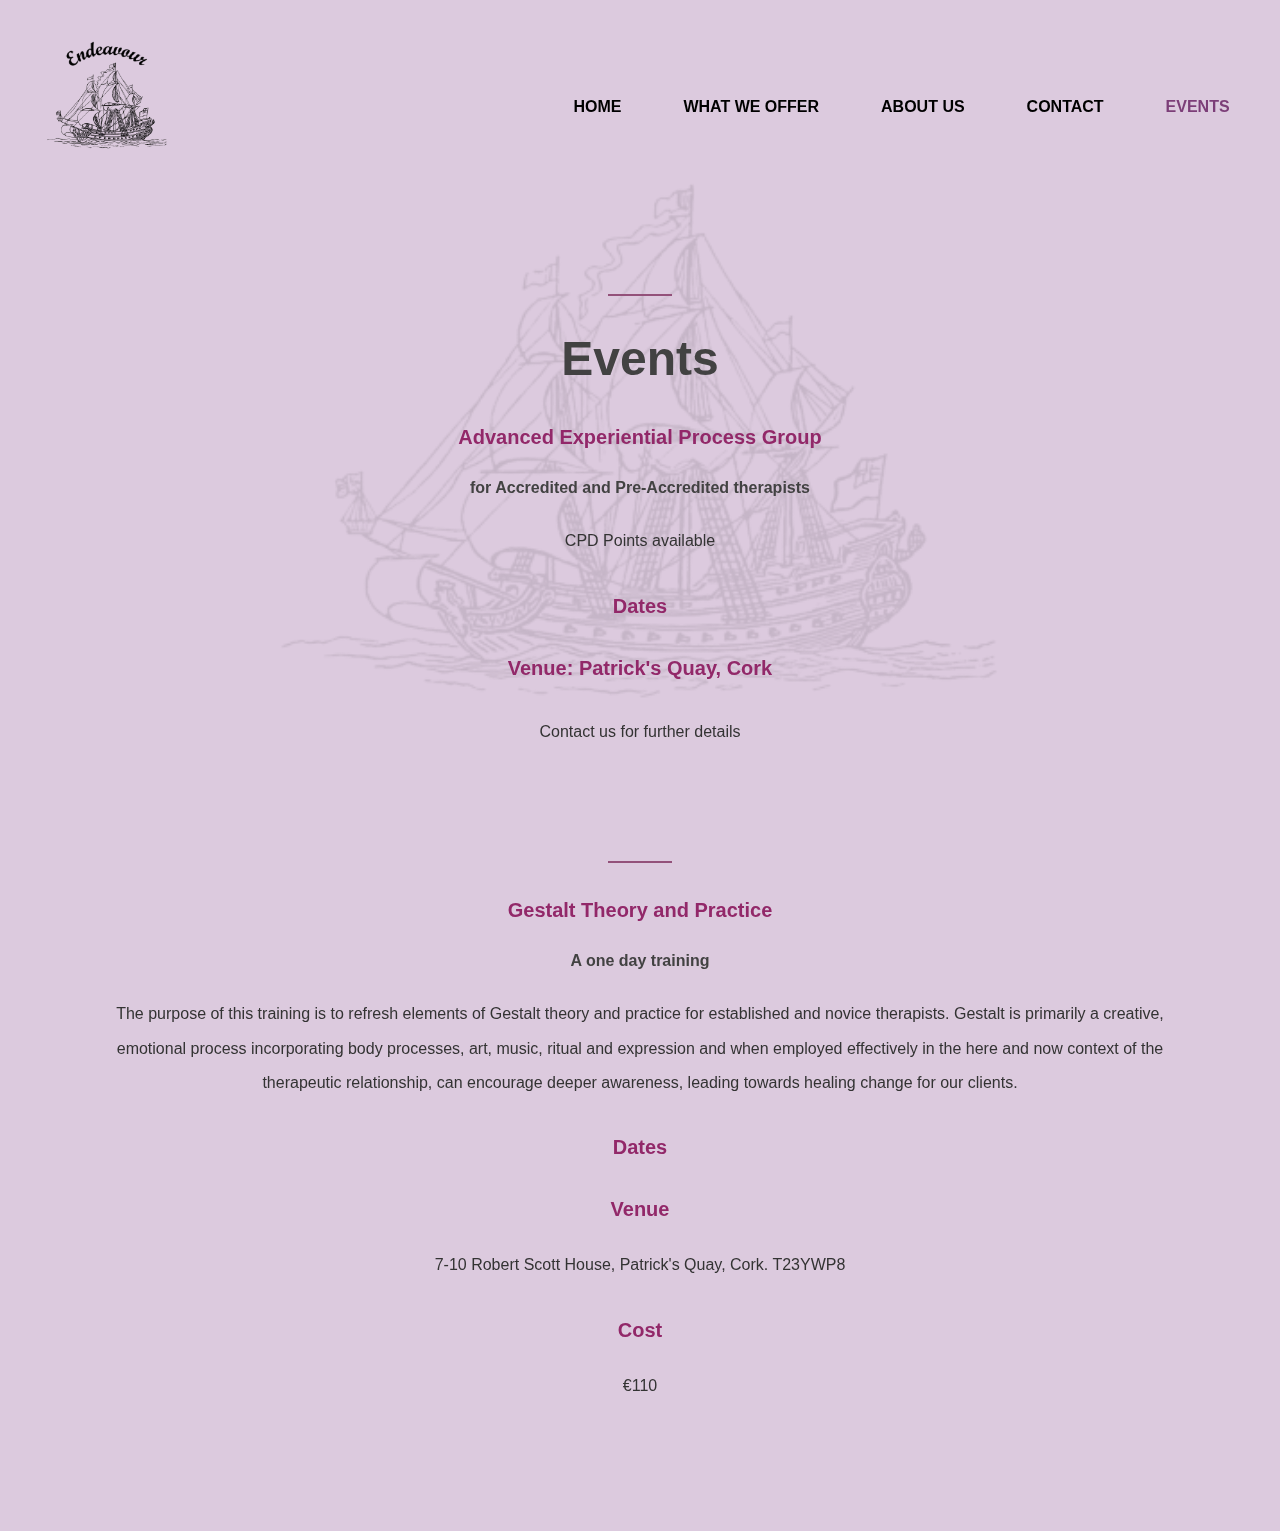
==== commit 0bbeeca5: "Update events.html" ====
--- a/events.html
+++ b/events.html
@@ -62,35 +62,24 @@
 						
 					</header>
 					<h3></h3>
-					<h3 id="" style="color: #922869;">The Family</h3>
+					<h3 id="" style="color: #922869;">Advanced Experiential Process Group</h3>
                     
-                    <h4>An experiential personal development workshop</h4>
-                    <p>An ideal family can be defined as a unit, whatever it consists of, that provides love, support and
-                        stability to its members. It is a family where each member feels valued, respected and understood. An
-                        ideal family fosters a positive environment for growth, learning and emotional well-being.
-                        This workshop was created to explore the issues that we carry with us throughout our lives when the
-                        aforementioned, ideal family conditions do not exist, for whatever reason. We will delve into a healing
-                        process regarding the missing elements of family, whatever that means to you and explore how to
+                    <h4> for Accredited and Pre-Accredited therapists</h4>
+                    <p>
 
-                        build meaningful reparative family systems going forward.
-
-                        The work employs Gestalt techniques. Gestalt is primarily a creative, emotional process
-
-                        incorporating body processes, art, music, ritual and expression.
-
-			    12 CPD Points available
+			     CPD Points available
                     </p>
 
 
-                <div class="dates-venue">
+                <div class="dates-venueFortnightly from September 2025 to May 2026">
                             <h3 id="" style="color: #922869;">Dates</h3>
                             <p><sup></sup> <sup></sup> </p>
 
-                            <h3 id="" style="color: #922869;">Venue</h3>
+                            <h3 id="" style="color: #922869;">Venue: Patrick's Quay, Cork</h3>
                             <p></p>
 
-                            <h3 id="" style="color: #922869;">Cost</h3>
-                            <p class="highlight">€300</p>
+                            <h3 id="" style="color: #922869;"></h3>
+                            <p class="highlight">Contact us for further details</p>
                             <p></p>
                 </div>
 
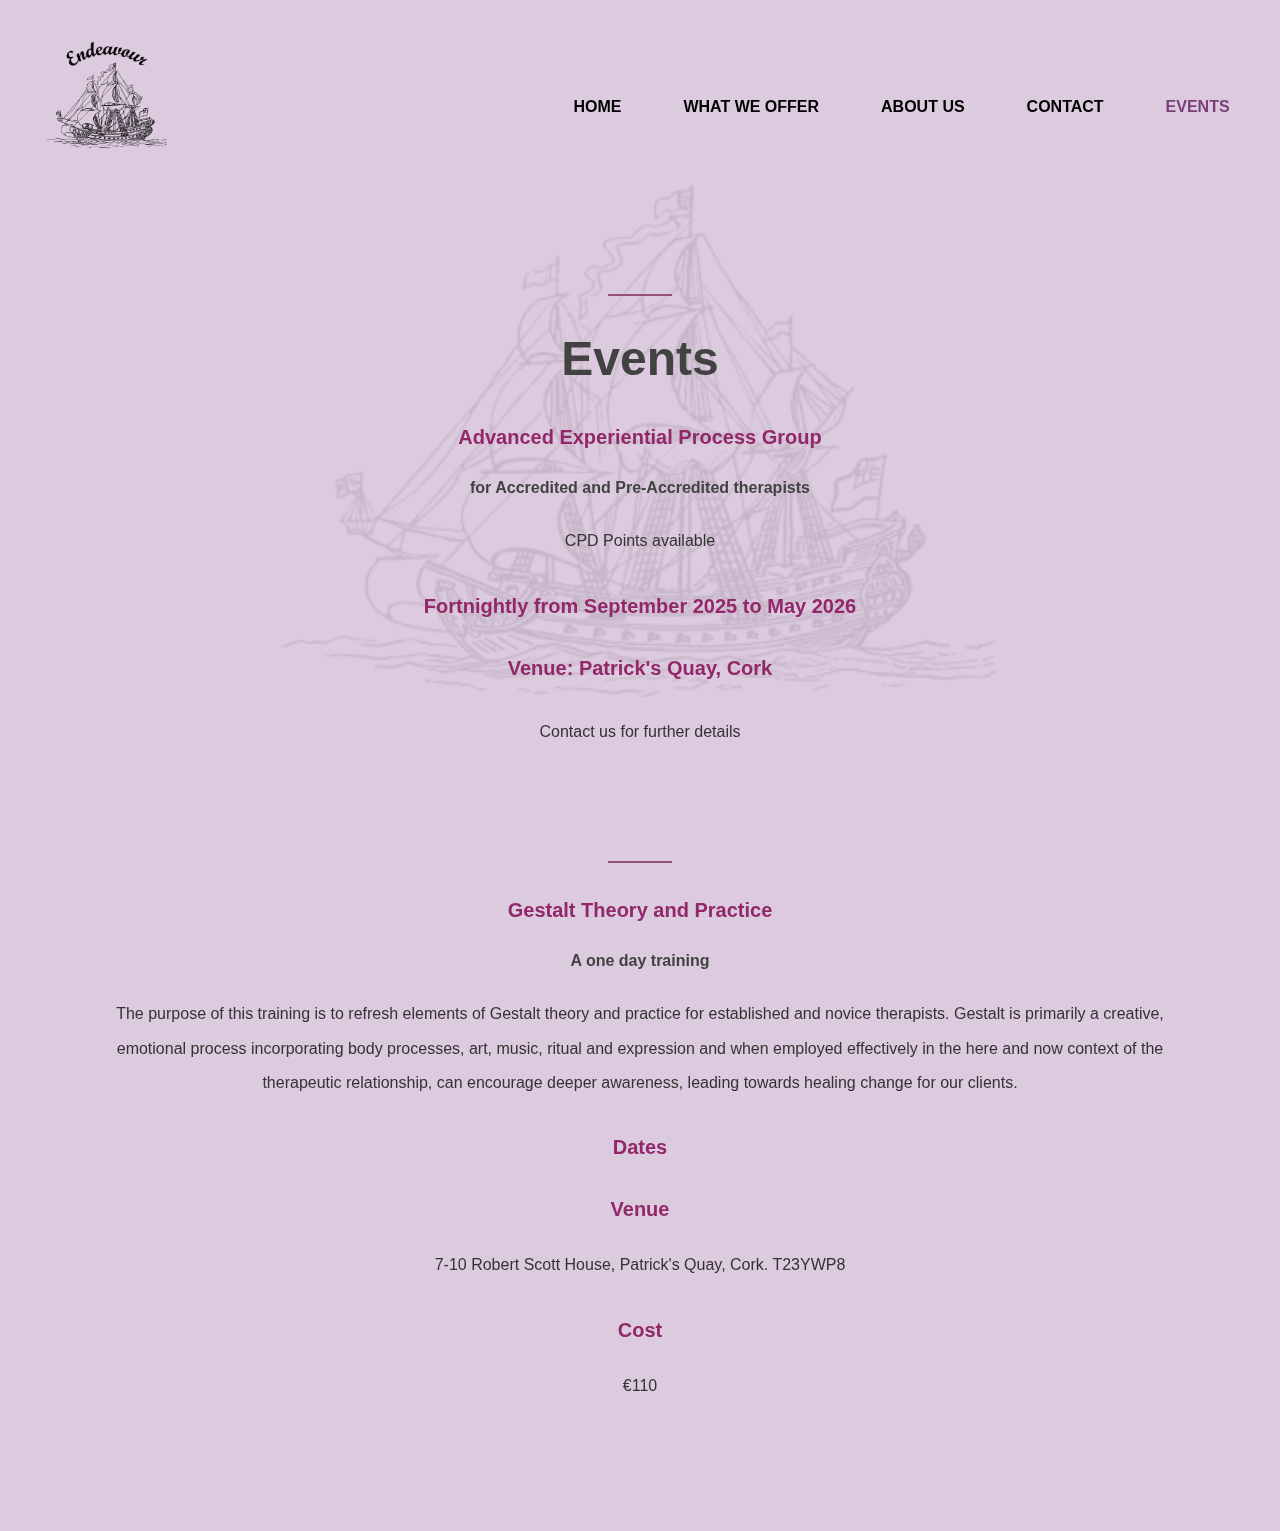
==== commit 5a27939c: "Update events.html" ====
--- a/events.html
+++ b/events.html
@@ -71,8 +71,8 @@
                     </p>
 
 
-                <div class="dates-venueFortnightly from September 2025 to May 2026">
-                            <h3 id="" style="color: #922869;">Dates</h3>
+                <div class="Fortnightly from September 2025 to May 2026">
+                            <h3 id="" style="color: #922869;">Fortnightly from September 2025 to May 2026</h3>
                             <p><sup></sup> <sup></sup> </p>
 
                             <h3 id="" style="color: #922869;">Venue: Patrick's Quay, Cork</h3>
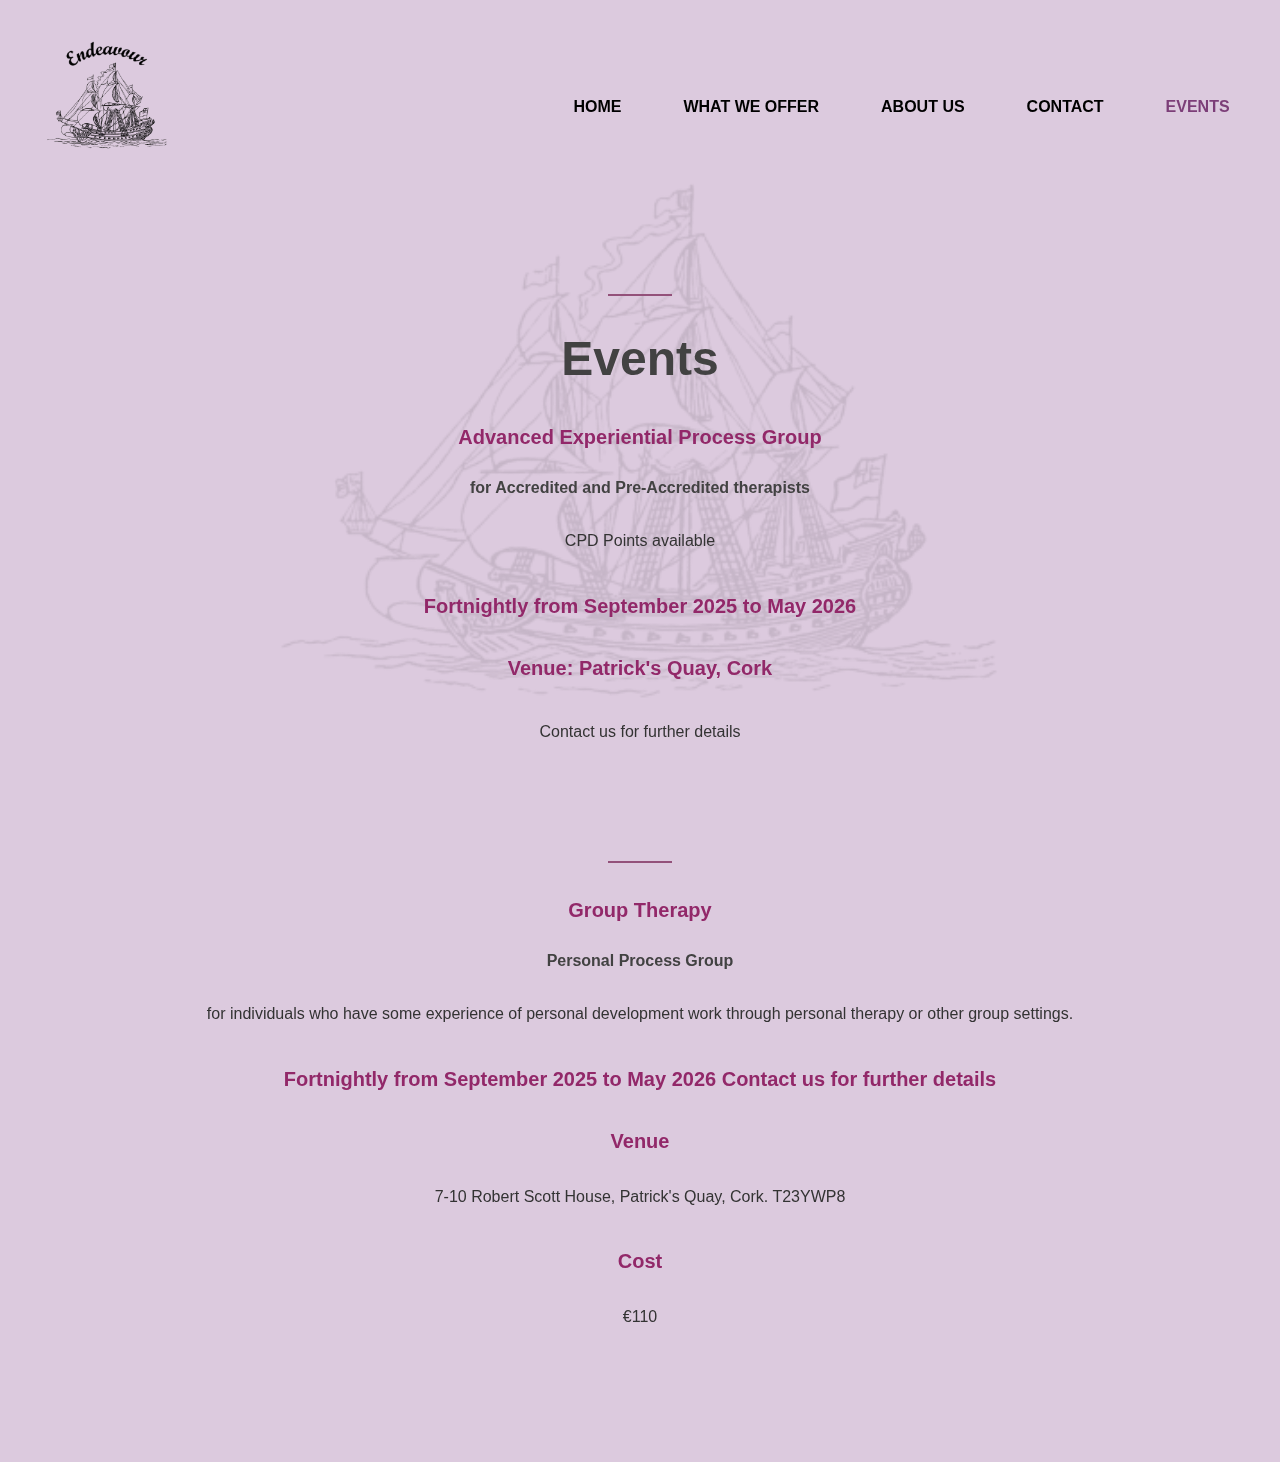
==== commit a75ac447: "Update events.html" ====
--- a/events.html
+++ b/events.html
@@ -92,13 +92,10 @@
 						
 					</header>
 					<h3></h3>
-					<h3 id="" style="color: #922869;">Gestalt Theory and Practice</h3>
+					<h3 id="" style="color: #922869;">Group Therapy</h3>
                     
-                    <h4>A one day training</h4>
-                    <p> The purpose of this training is to refresh elements of Gestalt theory and practice for established and novice therapists. 
-			Gestalt is primarily a creative, emotional process incorporating body processes, art, music, ritual and expression and
-			when employed effectively in the here and now context of the therapeutic relationship, can encourage deeper awareness,
-			leading towards healing change for our clients.
+                    <h4>Personal Process Group</h4>
+                    <p> for individuals who have some experience of personal development work through personal therapy or other group settings.
 			
 	       
 
@@ -109,7 +106,8 @@
 
 
                 <div class="dates-venue">
-                            <h3 id="" style="color: #922869;">Dates</h3>
+                            <h3 id="" style="color: #922869;">Fortnightly from September 2025 to May 2026
+			    Contact us for further details</h3>
                             <p><sup></sup> <sup></sup> </p>
 
                             <h3 id="" style="color: #922869;">Venue</h3>
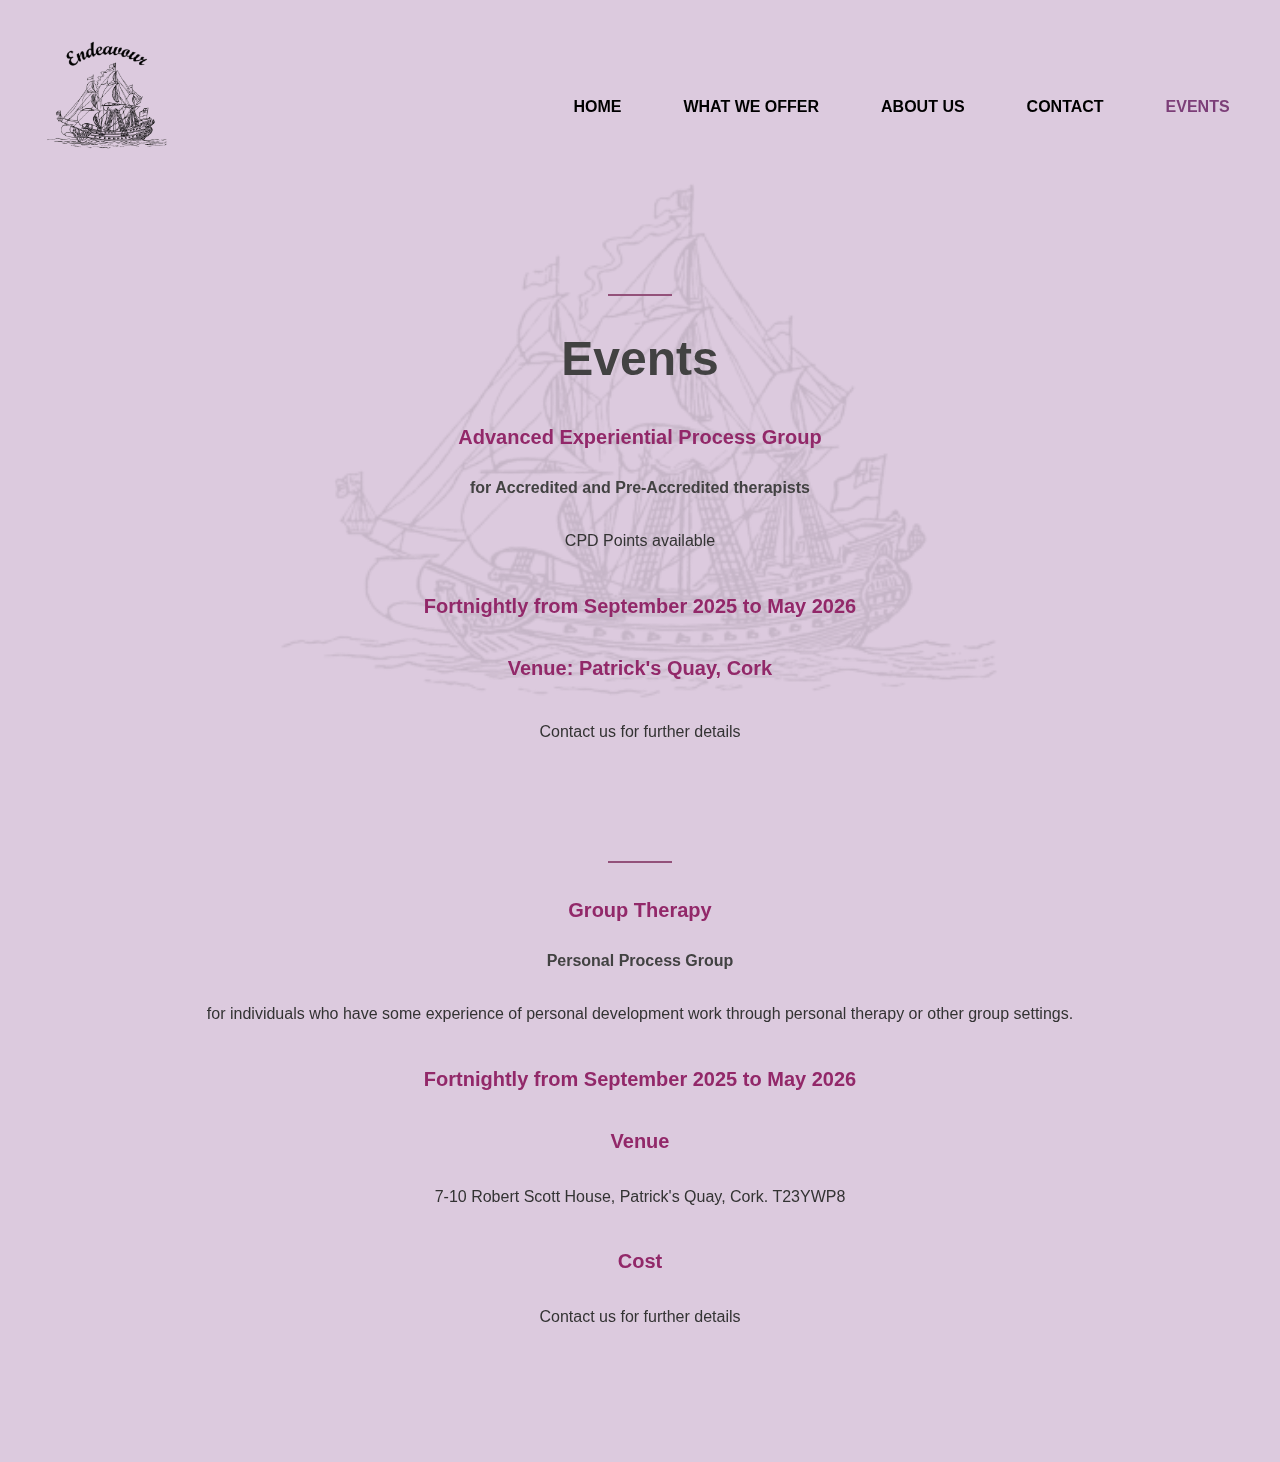
==== commit 284e7956: "Update events.html" ====
--- a/events.html
+++ b/events.html
@@ -107,14 +107,14 @@
 
                 <div class="dates-venue">
                             <h3 id="" style="color: #922869;">Fortnightly from September 2025 to May 2026
-			    Contact us for further details</h3>
+			    </h3>
                             <p><sup></sup> <sup></sup> </p>
 
                             <h3 id="" style="color: #922869;">Venue</h3>
                             <p>7-10 Robert Scott House, Patrick's Quay, Cork. T23YWP8</p>
 
                             <h3 id="" style="color: #922869;">Cost</h3>
-                            <p class="highlight">€110</p>
+                            <p class="highlight">Contact us for further details</p>
                             <p></p>
                 </div>
 
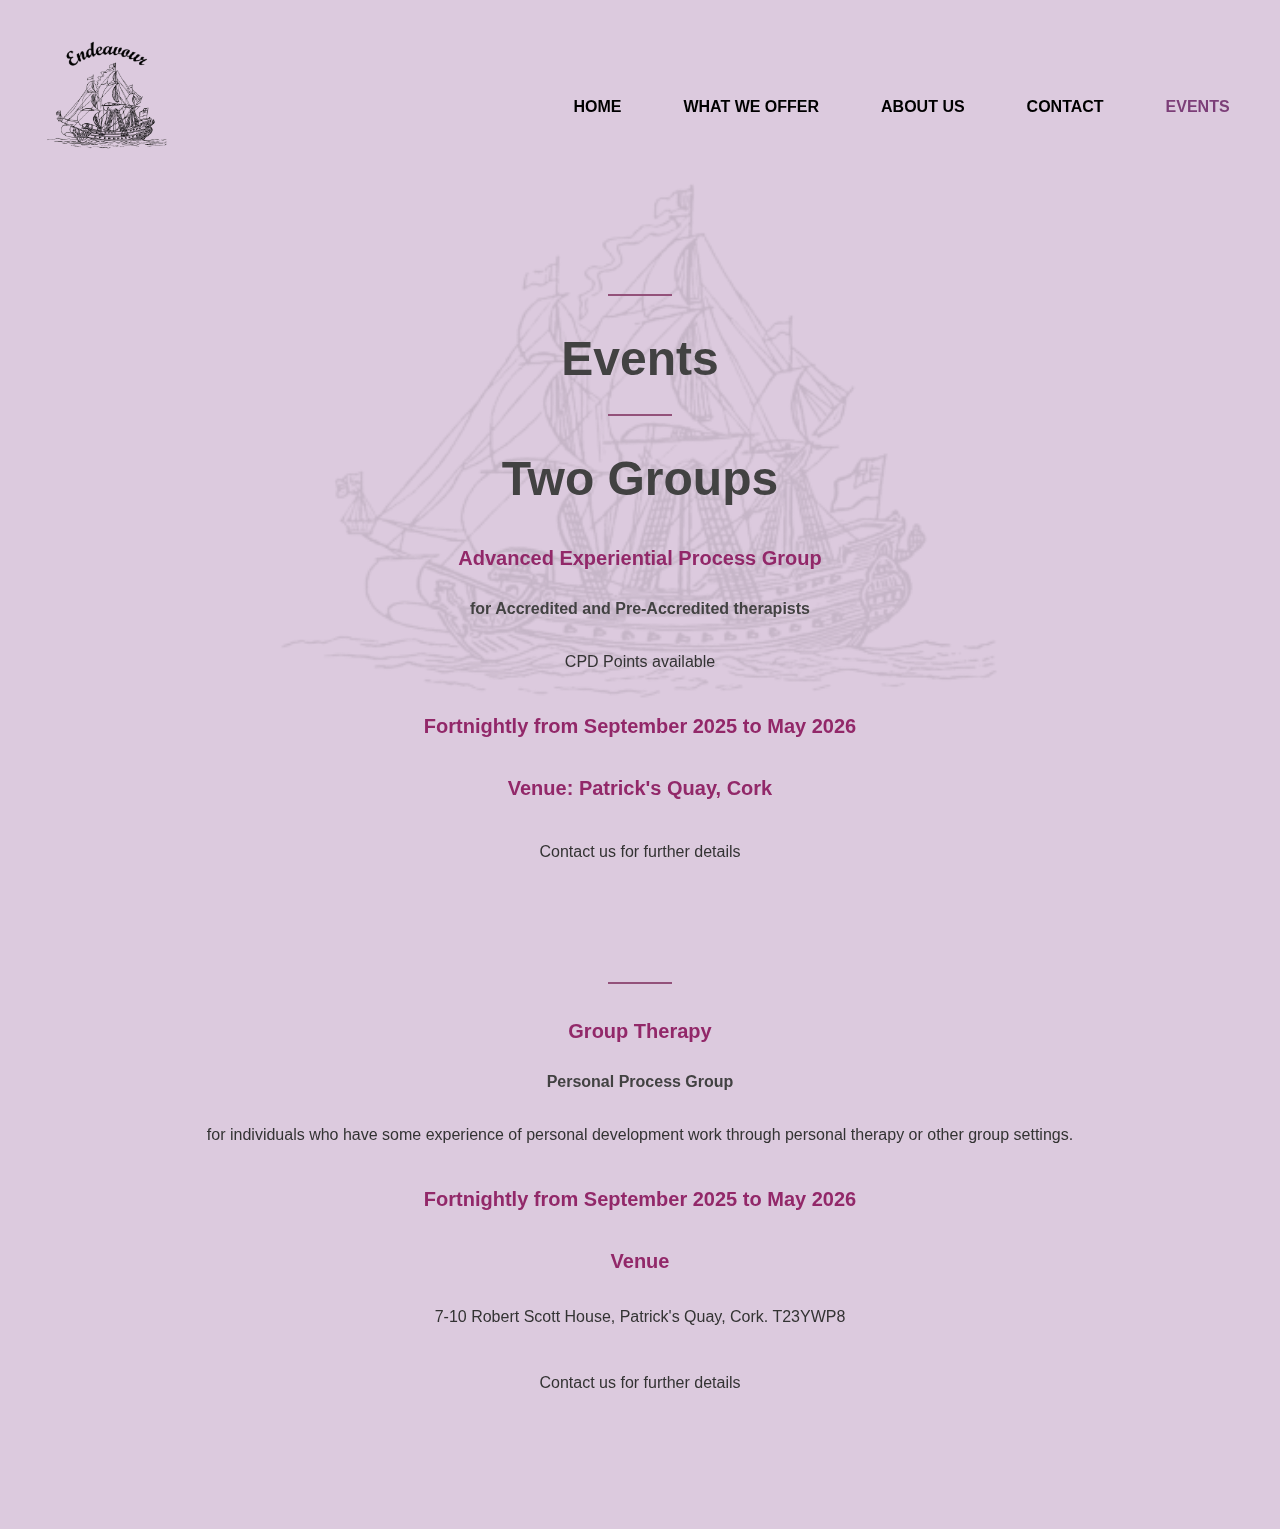
==== commit cb75fcd2: "Update events.html" ====
--- a/events.html
+++ b/events.html
@@ -59,7 +59,7 @@
 				<div class="inner">
 					<header class="major">
 						<h2>Events</h2>
-						
+						<h2>Two Groups</h2>
 					</header>
 					<h3></h3>
 					<h3 id="" style="color: #922869;">Advanced Experiential Process Group</h3>
@@ -113,7 +113,7 @@
                             <h3 id="" style="color: #922869;">Venue</h3>
                             <p>7-10 Robert Scott House, Patrick's Quay, Cork. T23YWP8</p>
 
-                            <h3 id="" style="color: #922869;">Cost</h3>
+                            <h3 id="" style="color: #922869;"></h3>
                             <p class="highlight">Contact us for further details</p>
                             <p></p>
                 </div>
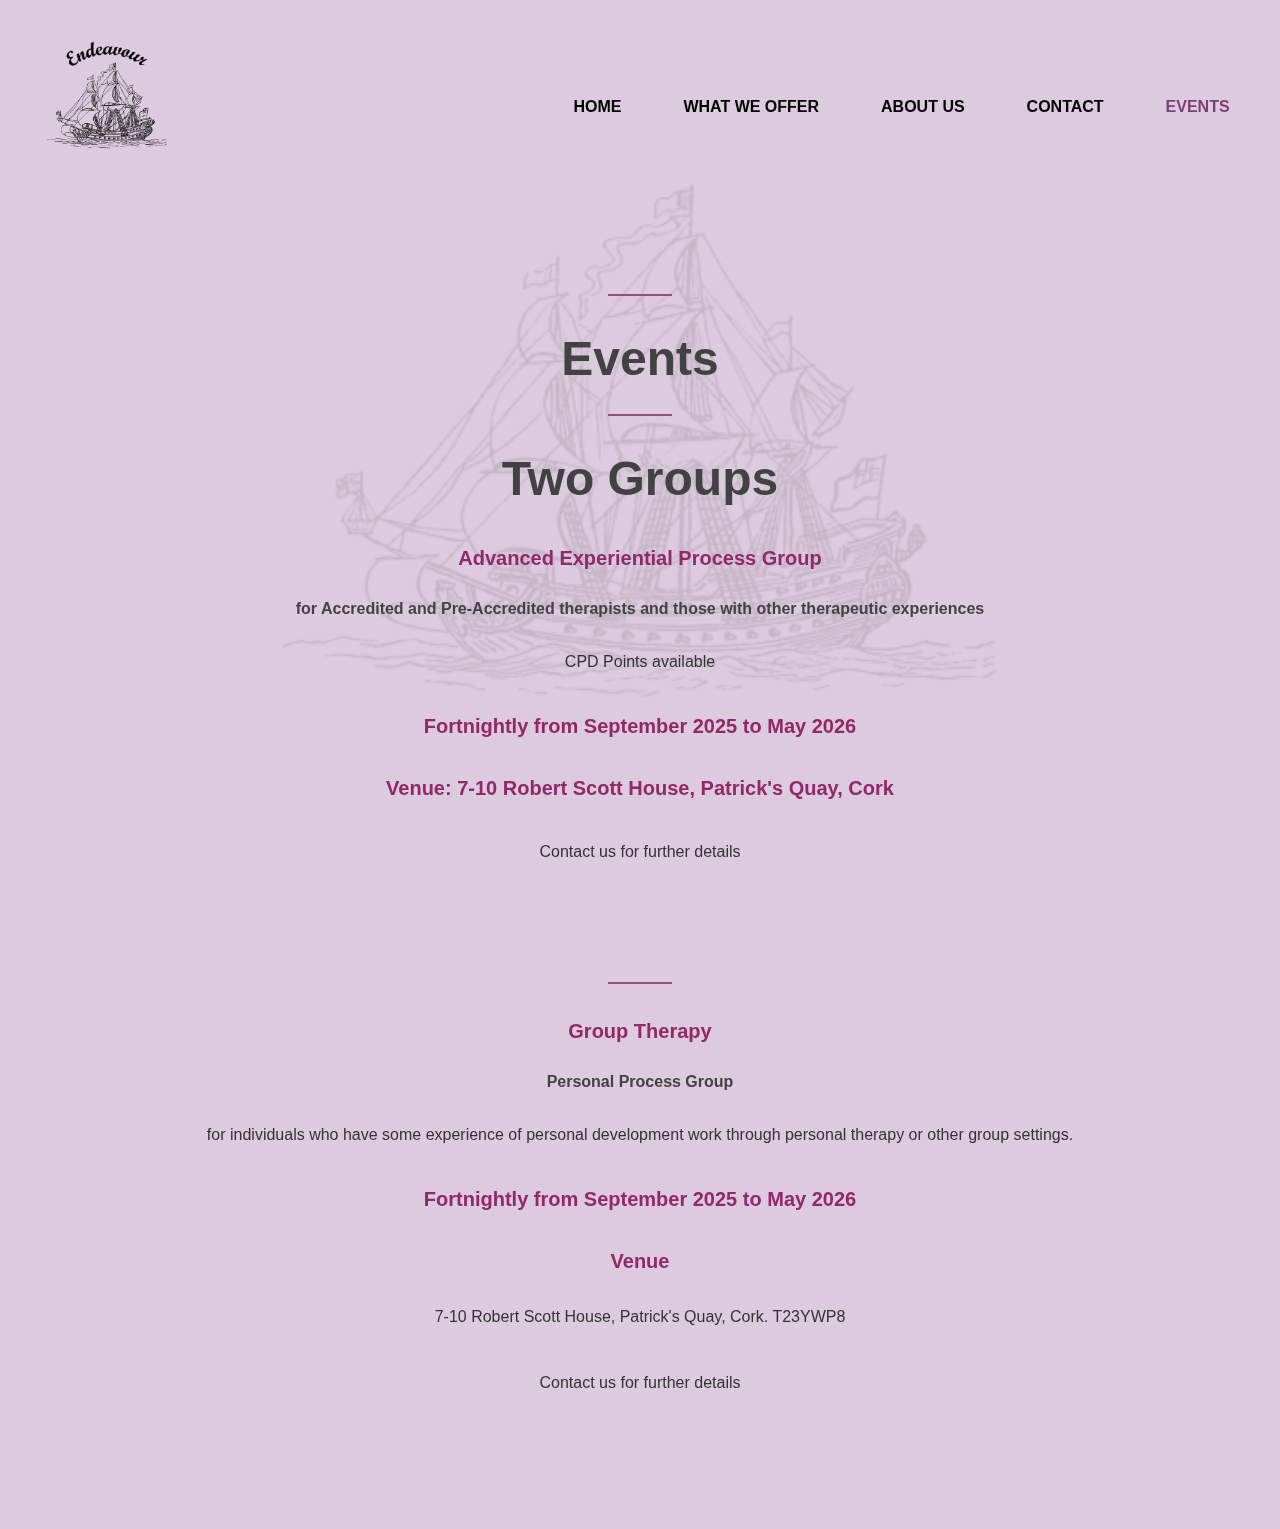
==== commit 5310b0ff: "Update events.html" ====
--- a/events.html
+++ b/events.html
@@ -64,7 +64,7 @@
 					<h3></h3>
 					<h3 id="" style="color: #922869;">Advanced Experiential Process Group</h3>
                     
-                    <h4> for Accredited and Pre-Accredited therapists</h4>
+                    <h4> for Accredited and Pre-Accredited therapists and those with other therapeutic experiences</h4>
                     <p>
 
 			     CPD Points available
@@ -75,7 +75,7 @@
                             <h3 id="" style="color: #922869;">Fortnightly from September 2025 to May 2026</h3>
                             <p><sup></sup> <sup></sup> </p>
 
-                            <h3 id="" style="color: #922869;">Venue: Patrick's Quay, Cork</h3>
+                            <h3 id="" style="color: #922869;">Venue: 7-10 Robert Scott House, Patrick's Quay, Cork</h3>
                             <p></p>
 
                             <h3 id="" style="color: #922869;"></h3>
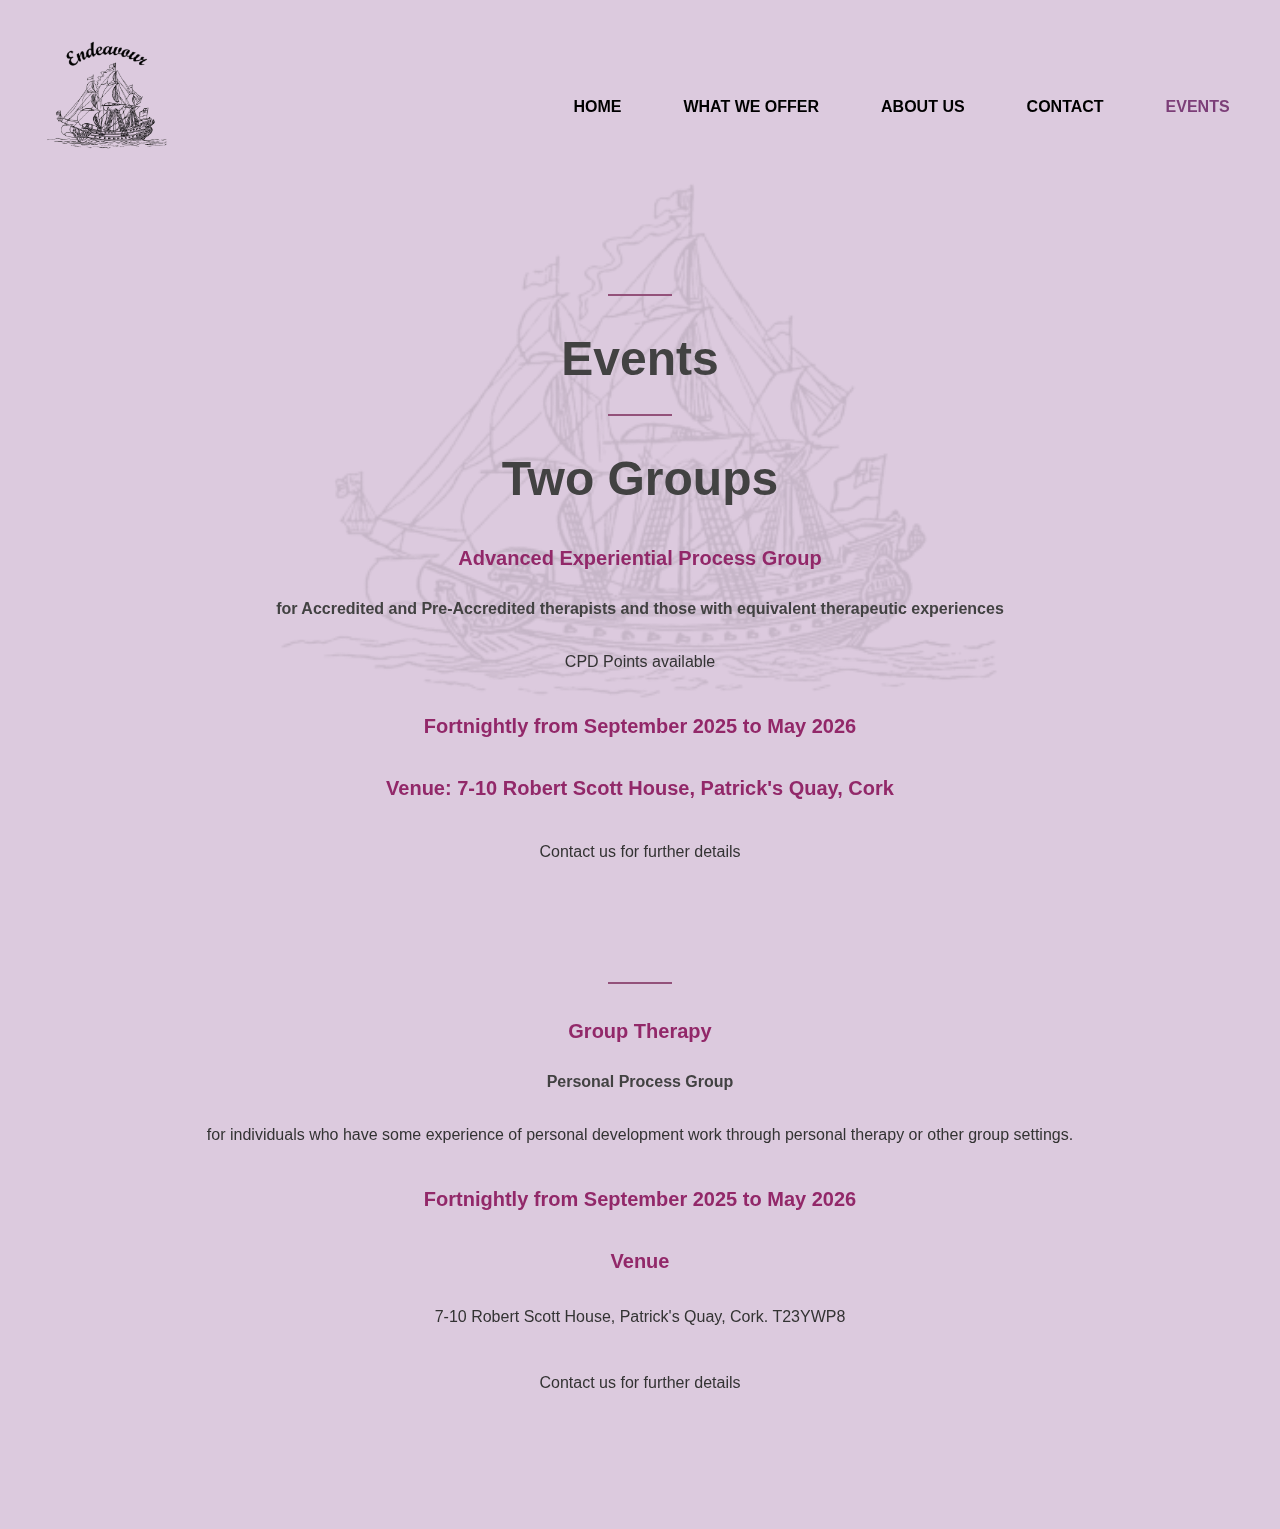
==== commit 9e84add6: "Update events.html" ====
--- a/events.html
+++ b/events.html
@@ -64,7 +64,7 @@
 					<h3></h3>
 					<h3 id="" style="color: #922869;">Advanced Experiential Process Group</h3>
                     
-                    <h4> for Accredited and Pre-Accredited therapists and those with other therapeutic experiences</h4>
+                    <h4> for Accredited and Pre-Accredited therapists and those with equivalent therapeutic experiences</h4>
                     <p>
 
 			     CPD Points available
